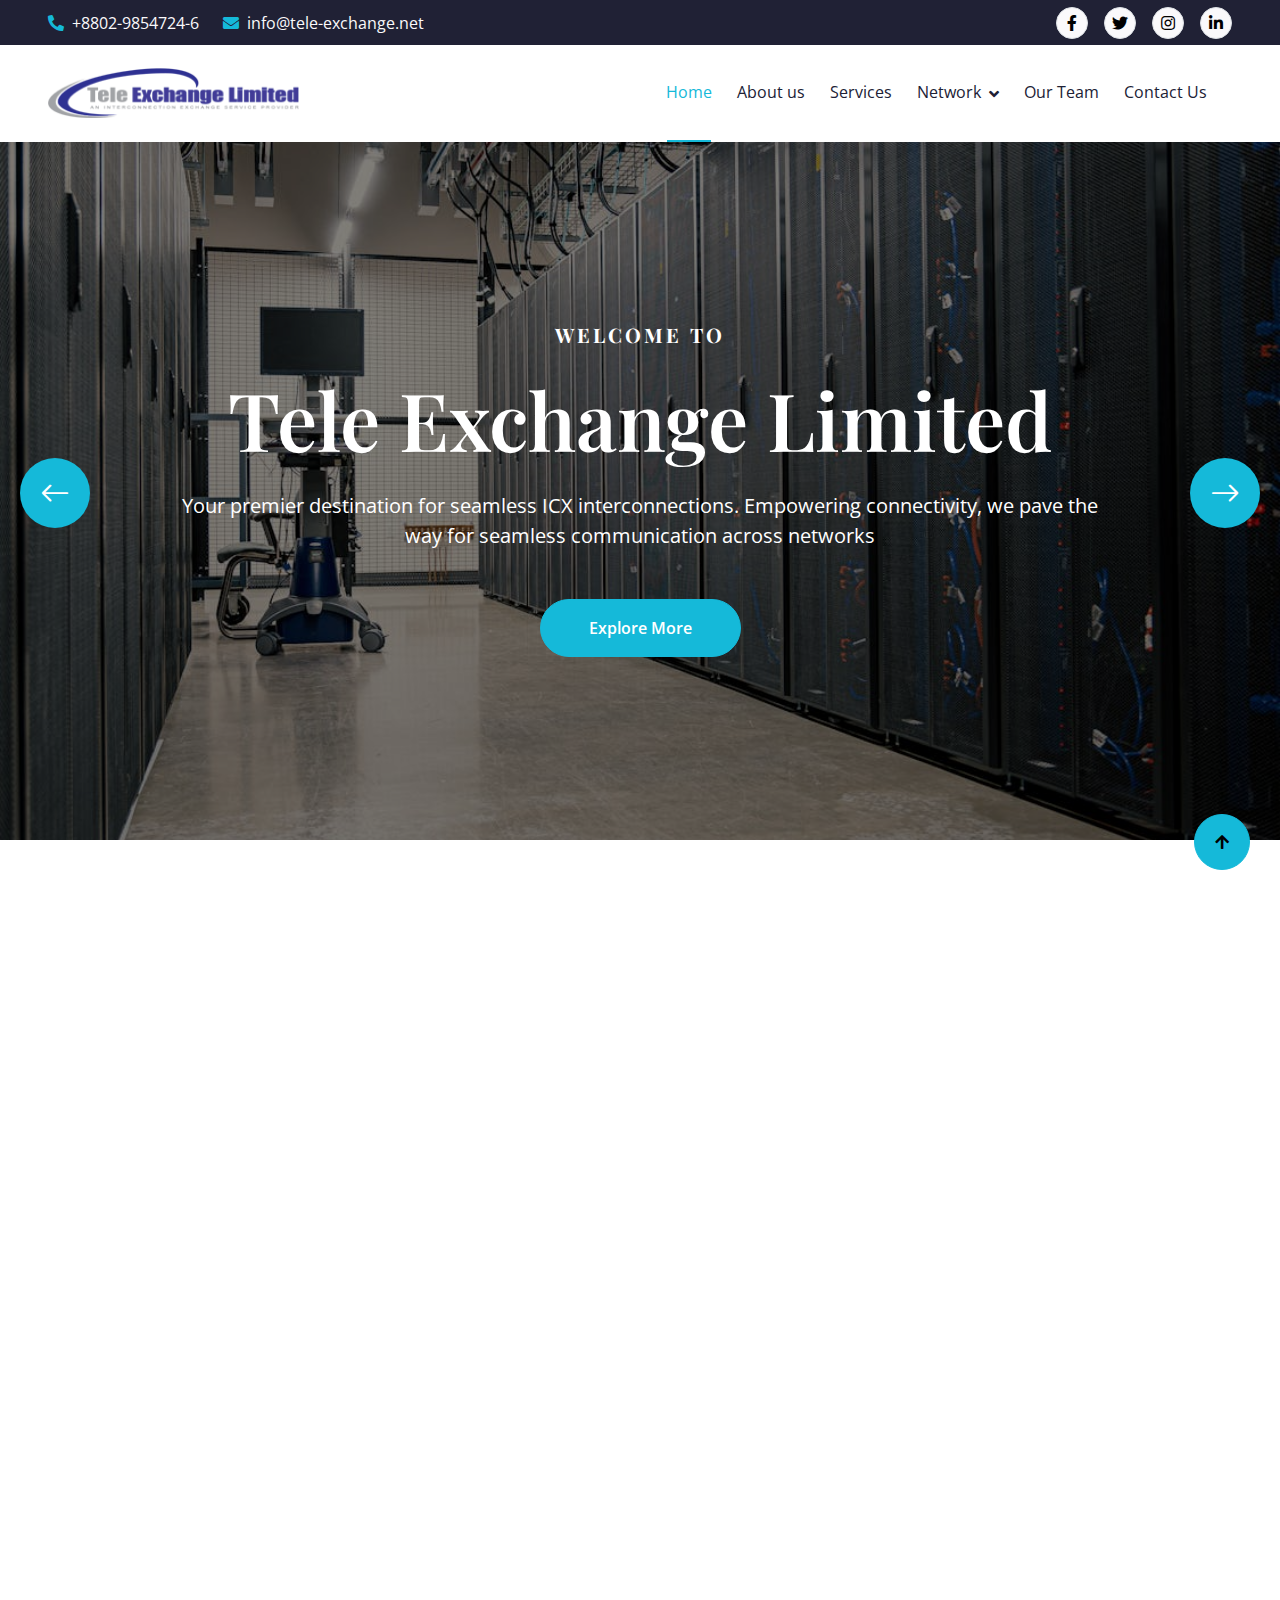
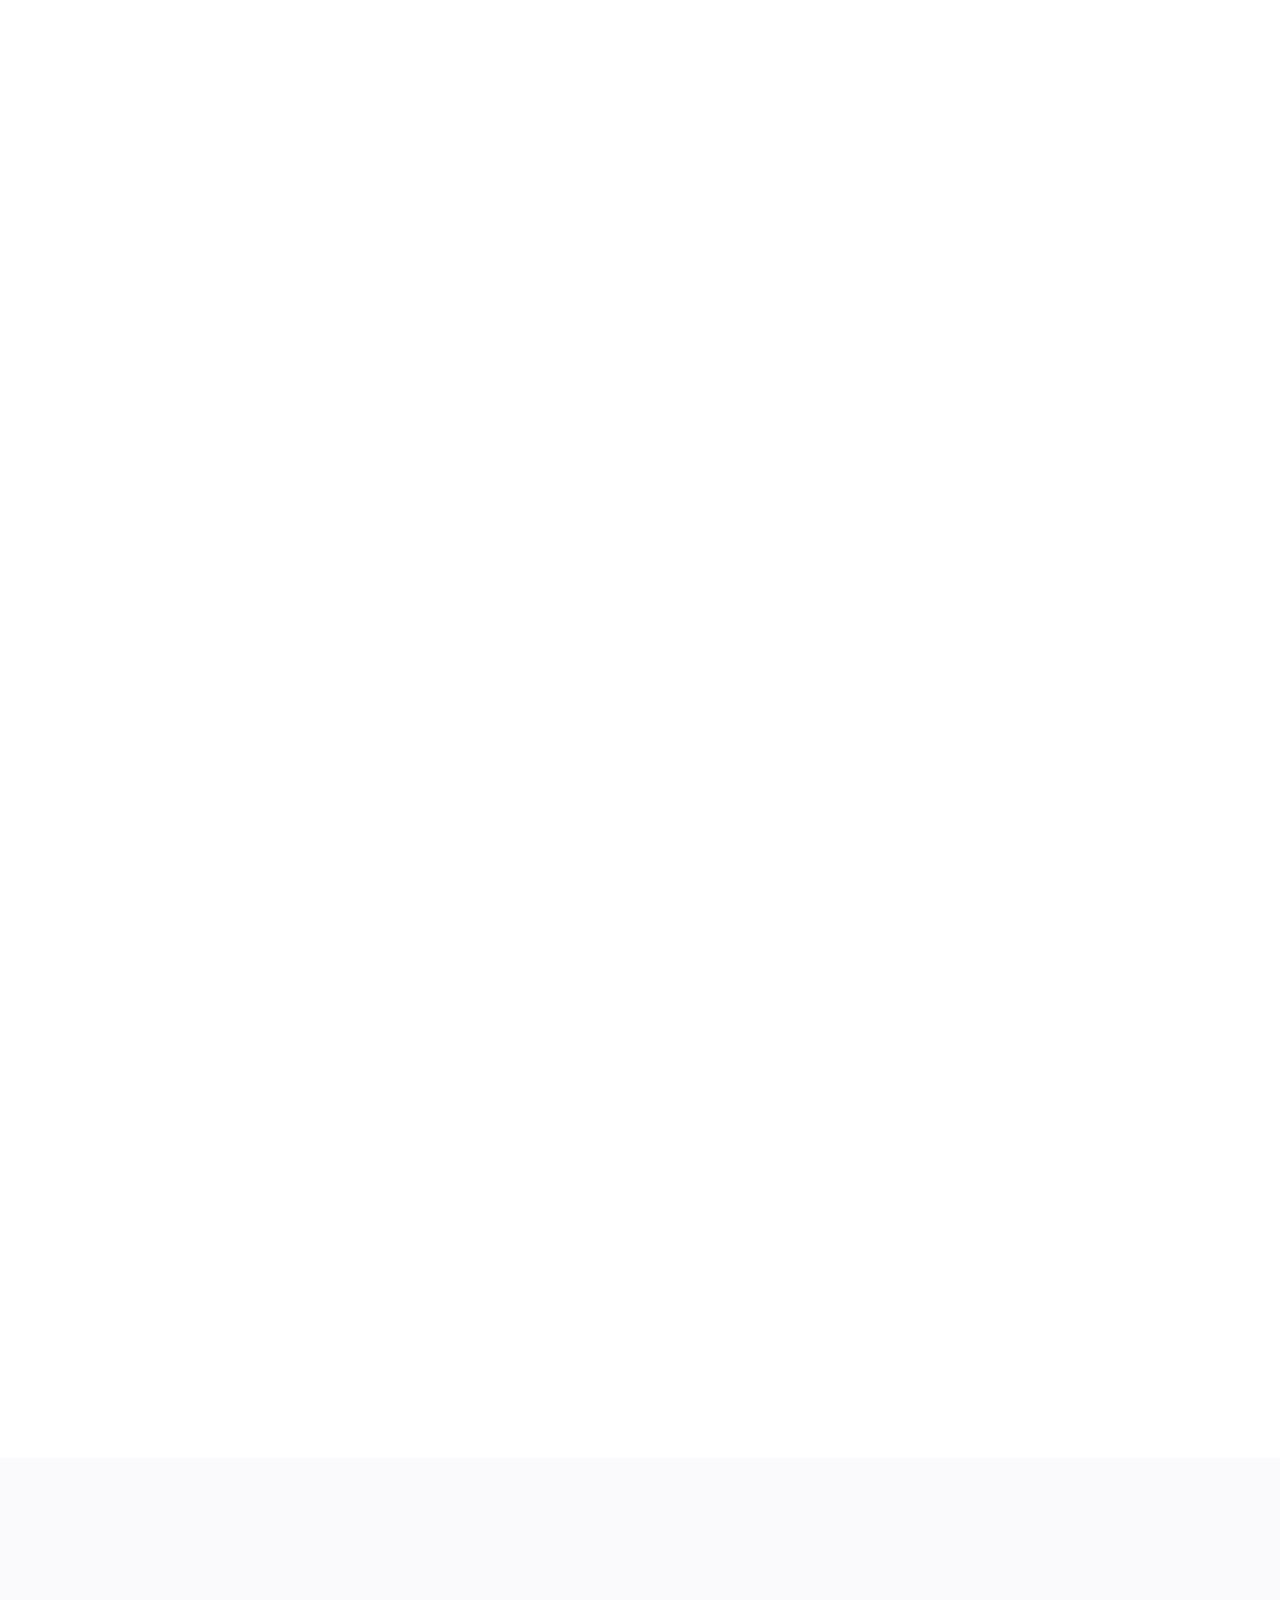
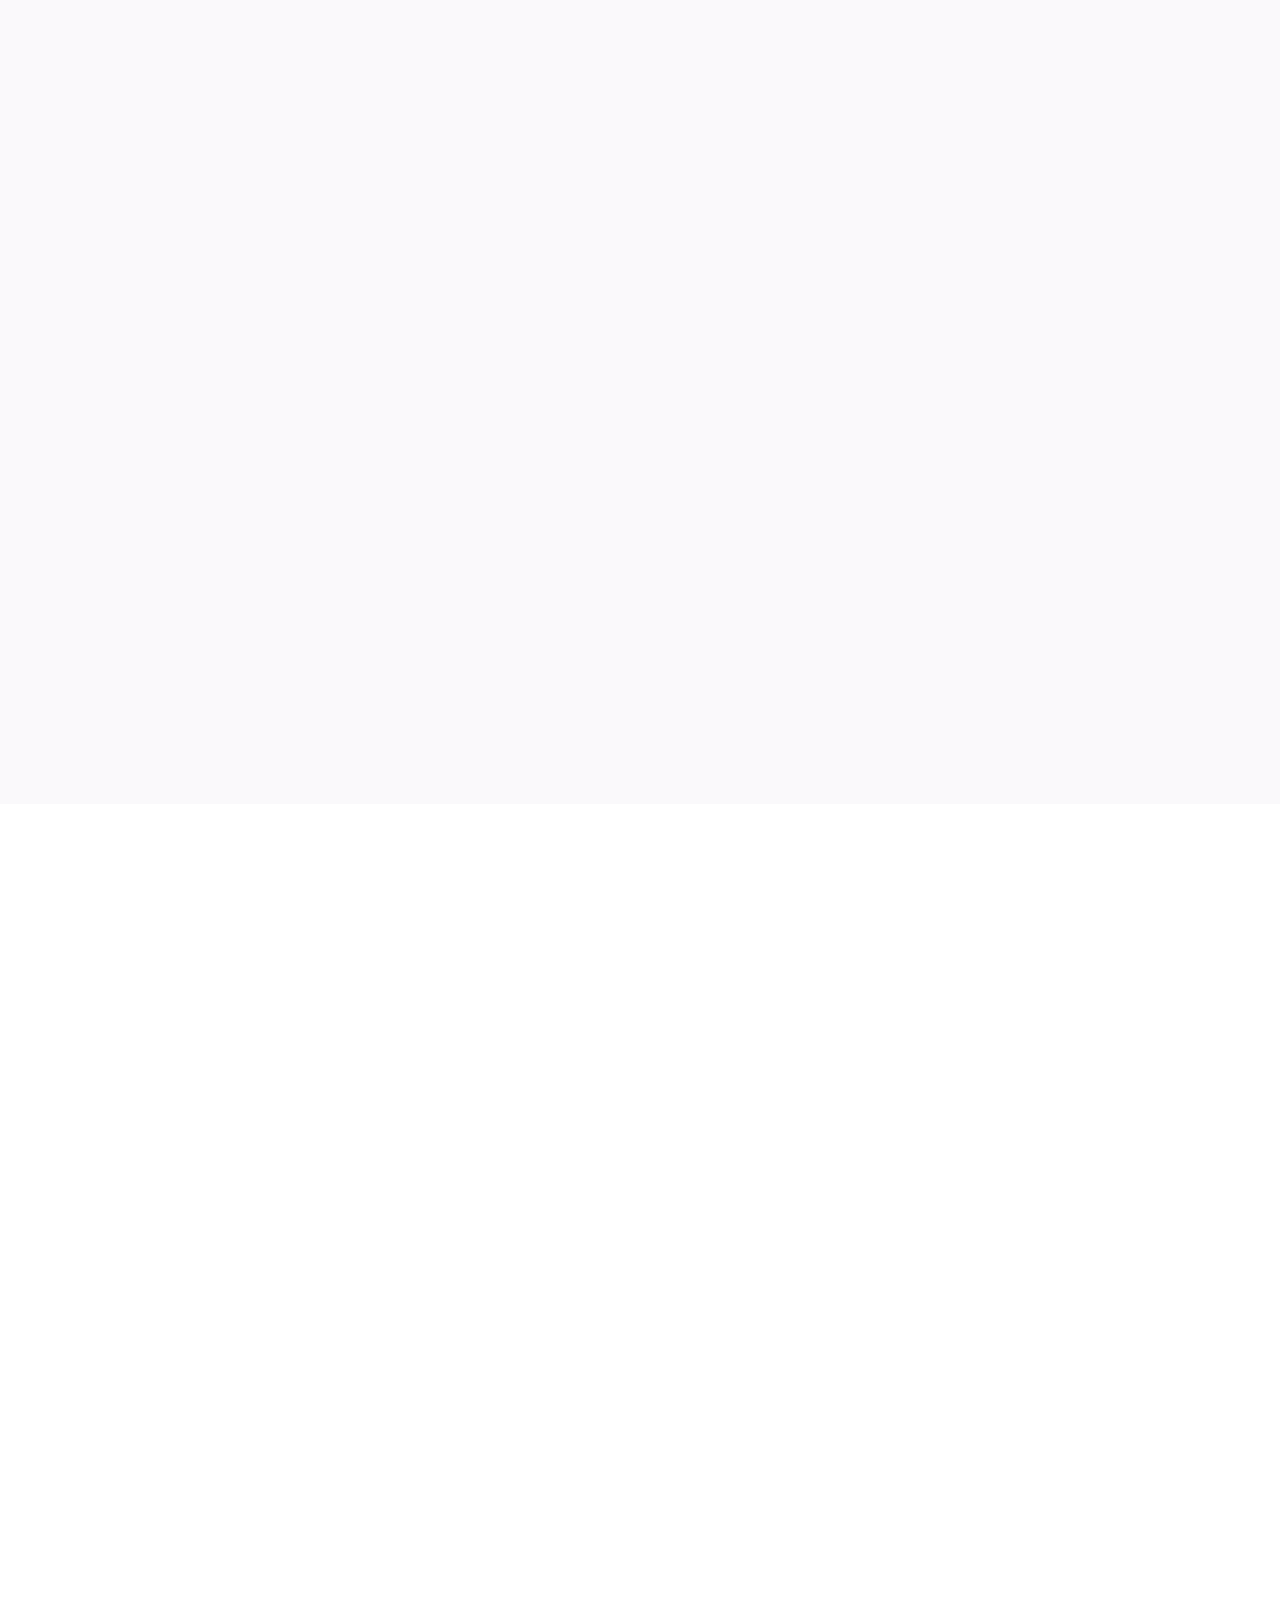
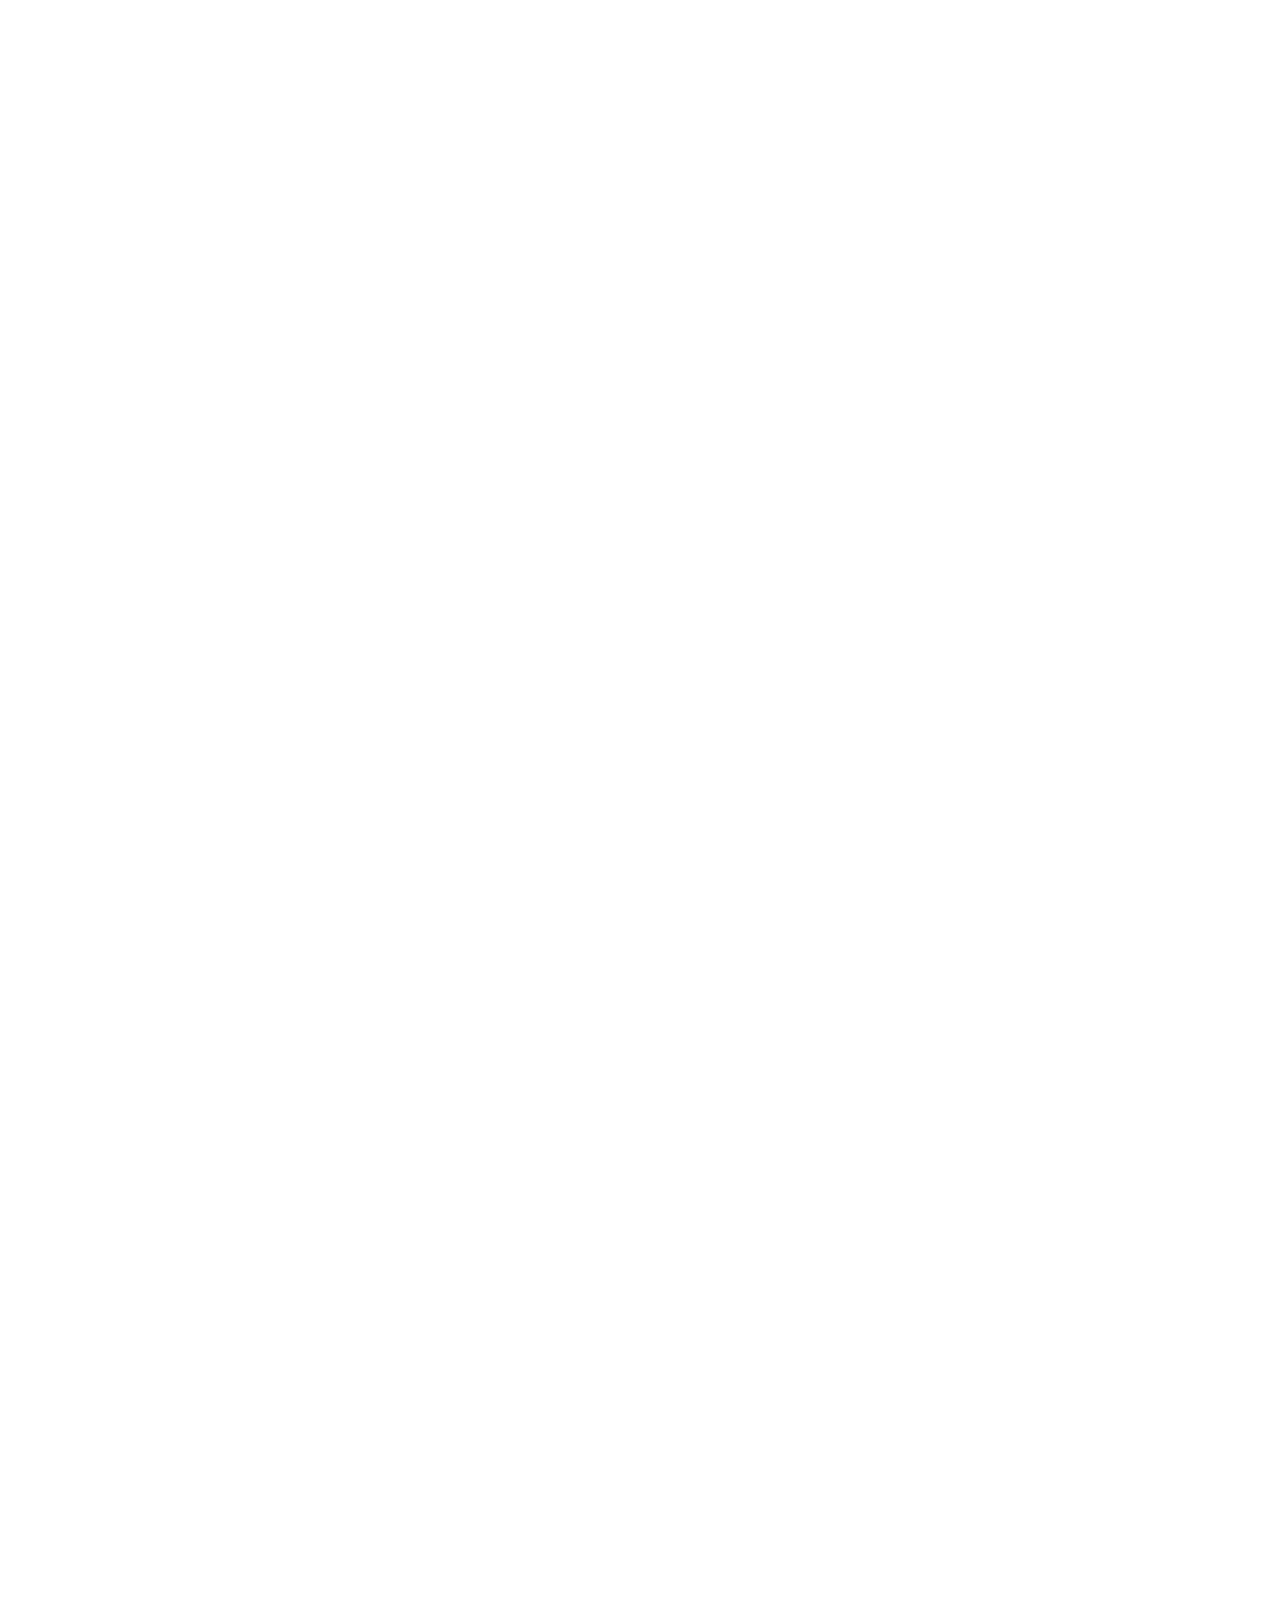
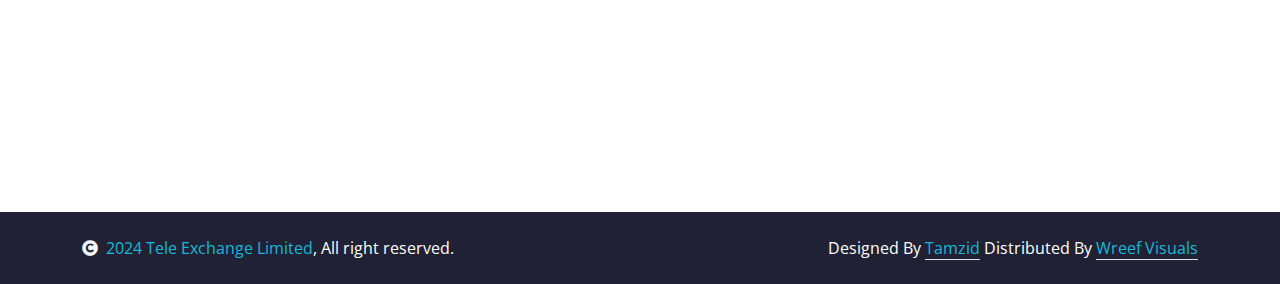
==== index.html @ 2fa0a5af "office 2024-03-22" ====
<!DOCTYPE html>
<html lang="en">

<head>
    <meta charset="utf-8">
    <title>Tele Exchange Limited : Home</title>
    <meta content="width=device-width, initial-scale=1.0" name="viewport">
    <meta content="" name="keywords">
    <meta content="" name="description">

    <!-- Google Web Fonts -->
    <link rel="preconnect" href="https://fonts.googleapis.com">
    <link rel="preconnect" href="https://fonts.gstatic.com" crossorigin>
    <link
        href="https://fonts.googleapis.com/css2?family=Open+Sans:wght@400;500;600&family=Playfair+Display:wght@400;500;600&display=swap"
        rel="stylesheet">

    <!-- Icon Font Stylesheet -->
    <link rel="stylesheet" href="https://use.fontawesome.com/releases/v5.15.4/css/all.css" />
    <link href="https://cdn.jsdelivr.net/npm/bootstrap-icons@1.4.1/font/bootstrap-icons.css" rel="stylesheet">

    <!-- Libraries Stylesheet -->
    <link href="lib/animate/animate.min.css" rel="stylesheet">
    <link href="lib/owlcarousel/assets/owl.carousel.min.css" rel="stylesheet">


    <!-- Favicon -->
    <link href="image/favicon.png" rel="shortcut icon" type="image/png">


    <!-- Customized Bootstrap Stylesheet -->
    <link href="css/bootstrap.min.css" rel="stylesheet">

    <!-- Template Stylesheet -->
    <link href="css/style.css" rel="stylesheet">
</head>

<body>

    <!-- Spinner Start -->
    <div id="spinner"
        class="show bg-white position-fixed translate-middle w-100 vh-100 top-50 start-50 d-flex align-items-center justify-content-center">
        <div class="spinner-border text-primary" style="width: 3rem; height: 3rem;" role="status">
            <span class="sr-only">Loading...</span>
        </div>
    </div>
    <!-- Spinner End -->


    <!-- Topbar Start -->
    <div class="container-fluid bg-dark px-5 d-none d-lg-block">
        <div class="row gx-0 align-items-center" style="height: 45px;">
            <div class="col-lg-8 text-center text-lg-start mb-lg-0">
                <div class="d-flex flex-wrap">
                    <a href="#" class="text-light me-4"><i
                            class="fas fa-phone-alt text-primary me-2"></i>+8802-9854724-6</a>
                    <a href="#" class="text-light me-0"><i
                            class="fas fa-envelope text-primary me-2"></i>info@tele-exchange.net</a>
                </div>
            </div>
            <div class="col-lg-4 text-center text-lg-end">
                <div class="d-flex align-items-center justify-content-end">
                    <a href="#" class="btn btn-light btn-square border rounded-circle nav-fill me-3"><i
                            class="fab fa-facebook-f"></i></a>
                    <a href="#" class="btn btn-light btn-square border rounded-circle nav-fill me-3"><i
                            class="fab fa-twitter"></i></a>
                    <a href="#" class="btn btn-light btn-square border rounded-circle nav-fill me-3"><i
                            class="fab fa-instagram"></i></a>
                    <a href="#" class="btn btn-light btn-square border rounded-circle nav-fill me-0"><i
                            class="fab fa-linkedin-in"></i></a>
                </div>
            </div>
        </div>
    </div>
    <!-- Topbar End -->


    <!-- Navbar & Hero Start -->
    <div class="container-fluid position-relative p-0">
        <nav class="navbar navbar-expand-lg navbar-light bg-white px-4 px-lg-5 py-3 py-lg-0">
            <a href="index.html" class="navbar-brand p-0">
                <!-- <h1 class="text-primary m-0"><i class="fas fa-star-of-life me-3"></i>Terapia</h1> -->
                <img src="image/logo.png" alt="Logo">
            </a>
            <button class="navbar-toggler" type="button" data-bs-toggle="collapse" data-bs-target="#navbarCollapse">
                <span class="fa fa-bars"></span>
            </button>
            <div class="collapse navbar-collapse" id="navbarCollapse">
                <div class="navbar-nav ms-auto py-0">
                    <a href="index.html" class="nav-item nav-link active">Home</a>
                    <a href="about.html" class="nav-item nav-link">About us</a>
                    <a href="service.html" class="nav-item nav-link">Services</a>
                    <div class="nav-item dropdown">
                        <a href="#" class="nav-link dropdown-toggle" data-bs-toggle="dropdown">Network</a>
                        <div class="dropdown-menu m-0">
                            <a href="#" class="dropdown-item">Topology</a>
                            <a href="#" class="dropdown-item">Connectivity</a>
                        </div>
                    </div>
                    <a href="team.html" class="nav-item nav-link">Our Team</a>
                    <a href="contact.html" class="nav-item nav-link">Contact Us</a>
                </div>
            </div>
        </nav>


        <!-- Carousel Start -->
        <div class="header-carousel owl-carousel">
            <div class="header-carousel-item">
                <img src="image/carousel-1.jpeg" class="img-fluid w-100" alt="Image">
                <div class="carousel-caption">
                    <div class="carousel-caption-content p-3">
                        <h5 class="text-white text-uppercase fw-bold mb-4" style="letter-spacing: 3px;">Welcome to </h5>
                        <h1 class="display-1 text-capitalize text-white mb-4">Tele Exchange Limited</h1>
                        <p class="mb-5 fs-5">Your premier destination for seamless ICX interconnections. Empowering
                            connectivity, we pave the way for seamless communication across networks
                        </p>
                        <a class="btn btn-primary rounded-pill text-white py-3 px-5" href="#"> Explore More</a>
                    </div>
                </div>
            </div>
            <div class="header-carousel-item">
                <img src="image/carousel-2.jpeg" class="img-fluid w-100" alt="Image">
                <div class="carousel-caption">
                    <div class="carousel-caption-content p-3">
                        <h5 class="text-white text-uppercase fw-bold mb-4" style="letter-spacing: 3px;">Welcome to</h5>
                        <h1 class="display-1 text-capitalize text-white mb-4">Tele Exchange Limited</h1>
                        <p class="mb-5 fs-5 animated slideInDown">Unlocking the power of interconnected communication,
                            Tele Exchange Limited leads the way in ICX excellence. Connect with confidence, connect with
                            us.
                        </p>
                        <a class="btn btn-primary rounded-pill text-white py-3 px-5" href="#">Explore More</a>
                    </div>
                </div>
            </div>
            <div class="header-carousel-item">
                <img src="image/carousel-3.jpg" class="img-fluid w-100" alt="Image">
                <div class="carousel-caption">
                    <div class="carousel-caption-content p-3">
                        <h5 class="text-white text-uppercase fw-bold mb-4" style="letter-spacing: 3px;">Welcome to</h5>
                        <h1 class="display-1 text-capitalize text-white mb-4">Tele Exchange Limited</h1>
                        <p class="mb-5 fs-5 animated slideInDown">we bridge the gap between networks with unparalleled
                            ICX solutions. Empowering seamless communication for a connected world.
                        </p>
                        <a class="btn btn-primary rounded-pill text-white py-3 px-5" href="#">Explore More</a>
                    </div>
                </div>
            </div>

        </div>
        <!-- Carousel End -->
    </div>
    <!-- Navbar & Hero End -->


    <!-- Services Start -->
    <div class="container-fluid service py-5">
        <div class="container py-5">
            <div class="section-title mb-5 wow fadeInUp" data-wow-delay="0.2s">
                <div class="sub-style">
                    <h4 class="sub-title px-3 mb-0">What We Do</h4>
                </div>
                <h1 class="display-5 mb-4">We, as providers, facilitate seamless communication between telecom networks.
                </h1>
                <p class="mb-0">We offer comprehensive interconnection solutions, enabling seamless communication
                    between
                    diverse telecommunications networks through services such as interconnection, colocation,
                    cross-connect, peering, traffic exchange, and managed services, thereby enhancing overall network
                    connectivity and performance.</p>
            </div>
            <div class="row g-4 justify-content-center">
                <div class="col-md-6 col-lg-4 col-xl-3 wow fadeInUp" data-wow-delay="0.1s">
                    <div class="service-item rounded">
                        <div class="service-img rounded-top">
                            <img src="image/service-1.jpg" class="img-fluid rounded-top w-100" alt="">
                        </div>
                        <div class="service-content rounded-bottom bg-light p-4">
                            <div class="service-content-inner">
                                <h5 class="mb-4">Interconnection Services</h5>
                                <p class="mb-4">Providing single point of connectivity to telecom operators (ANS) and
                                    International Gateway (IGW).</p>
                                <a href="#" class="btn btn-primary rounded-pill text-white py-2 px-4 mb-2">Read More</a>
                            </div>
                        </div>
                    </div>
                </div>
                <div class="col-md-6 col-lg-4 col-xl-3 wow fadeInUp" data-wow-delay="0.3s">
                    <div class="service-item rounded">
                        <div class="service-img rounded-top">
                            <img src="image/service-2.jpg" class="img-fluid rounded-top w-100" alt="">
                        </div>
                        <div class="service-content rounded-bottom bg-light p-4">
                            <div class="service-content-inner">
                                <h5 class="mb-4"> 24/7 Monitoring</h5>
                                <p class="mb-4">Providing 24/7 monitoring support between us and telecom operators (ANS)
                                    and
                                    International Gateway (IGW).</p>
                                <a href="#" class="btn btn-primary rounded-pill text-white py-2 px-4 mb-2">Read More</a>
                            </div>
                        </div>
                    </div>
                </div>
                <div class="col-md-6 col-lg-4 col-xl-3 wow fadeInUp" data-wow-delay="0.5s">
                    <div class="service-item rounded">
                        <div class="service-img rounded-top">
                            <img src="image/service-3.jpg" class="img-fluid rounded-top w-100" alt="">
                        </div>
                        <div class="service-content rounded-bottom bg-light p-4">
                            <div class="service-content-inner">
                                <h5 class="mb-4">LIG connectivity to NMC</h5>
                                <p class="mb-4">Providing LIG connectivity to National Monitoring Cell (NMC) for tracing
                                    out miscreants.</p>
                                <a href="#" class="btn btn-primary rounded-pill text-white py-2 px-4 mb-2">Read More</a>
                            </div>
                        </div>
                    </div>
                </div>
                <div class="col-md-6 col-lg-4 col-xl-3 wow fadeInUp" data-wow-delay="0.7s">
                    <div class="service-item rounded">
                        <div class="service-img rounded-top">
                            <img src="image/service-4.jpg" class="img-fluid rounded-top w-100" alt="">
                        </div>
                        <div class="service-content rounded-bottom bg-light p-4">
                            <div class="service-content-inner">
                                <h5 class="mb-4">Traffic Monitoring support</h5>
                                <p class="mb-4">Providing traffic monitoring support to BTRC.</p>
                                <a href="#" class="btn btn-primary rounded-pill text-white py-2 px-4 mb-2">Read More</a>
                            </div>
                        </div>
                    </div>
                </div>
                <div class="col-12 text-center wow fadeInUp" data-wow-delay="0.2s">
                    <a class="btn btn-primary rounded-pill text-white py-3 px-5" href="./service.html">Explore More</a>
                </div>
            </div>
        </div>
    </div>
    <!-- Services End -->


    <!-- Team Start -->
    <div class="container-fluid team py-5">
        <div class="container py-5">
            <div class="section-title mb-5 wow fadeInUp" data-wow-delay="0.1s">
                <div class="sub-style">
                    <h4 class="sub-title px-3 mb-0">Meet our team</h4>
                </div>
                <h1 class="display-5 mb-4">Meet Our Dedicated Team at <br>Tele Exchange Limited</h1>
                <p class="mb-0">Dynamic and Expert Team Behind Tele Exchange Limited, Committed to Delivering Seamless
                    Connectivity Solutions and Exceptional ICX Services, Guided by Innovation and Excellence.</p>
            </div>
            <div class="row g-4 justify-content-center">
                <div class="sub-style">
                    <h4 class="sub-title px-3 mb-0 wow fadeInUp" data-wow-delay="0.3s">Board of Directors</h4>
                </div>
                <div class="col-md-6 col-lg-6 col-xl-3 wow fadeInUp" data-wow-delay="0.5s">
                    <div class="team-item rounded">
                        <div class="team-img rounded-top h-100">
                            <img src="image/Mohammad S Karim Chairman.jpg" class="img-fluid rounded-top w-100"
                                alt="CHAIRMAN">
                            <div class="team-icon d-flex justify-content-center">
                                <a class="btn btn-square btn-primary text-white rounded-circle mx-1" href=""><i
                                        class="fab fa-facebook-f"></i></a>
                                <a class="btn btn-square btn-primary text-white rounded-circle mx-1" href=""><i
                                        class="fab fa-twitter"></i></a>
                                <a class="btn btn-square btn-primary text-white rounded-circle mx-1" href=""><i
                                        class="fab fa-instagram"></i></a>
                                <a class="btn btn-square btn-primary text-white rounded-circle mx-1" href=""><i
                                        class="fab fa-linkedin-in"></i></a>
                            </div>
                        </div>
                        <div class="team-content text-center border border-primary border-top-0 rounded-bottom p-4">
                            <h5>MOHAMMAD S KARIM</h5>
                            <p class="mb-0">CHAIRMAN</p>
                        </div>
                    </div>
                </div>
                <div class="col-md-6 col-lg-6 col-xl-3 wow fadeInUp" data-wow-delay="0.7s">
                    <div class="team-item rounded">
                        <div class="team-img rounded-top h-100">
                            <img src="image/AR.-TARIQUE-HASAN.png" class="img-fluid rounded-top w-100"
                                alt="MANAGING DIRECTOR">
                            <div class="team-icon d-flex justify-content-center">
                                <a class="btn btn-square btn-primary text-white rounded-circle mx-1" href=""><i
                                        class="fab fa-facebook-f"></i></a>
                                <a class="btn btn-square btn-primary text-white rounded-circle mx-1" href=""><i
                                        class="fab fa-twitter"></i></a>
                                <a class="btn btn-square btn-primary text-white rounded-circle mx-1" href=""><i
                                        class="fab fa-instagram"></i></a>
                                <a class="btn btn-square btn-primary text-white rounded-circle mx-1" href=""><i
                                        class="fab fa-linkedin-in"></i></a>
                            </div>
                        </div>
                        <div class="team-content text-center border border-primary border-top-0 rounded-bottom p-4">
                            <h5>ARCH.TARIQUE HASAN</h5>
                            <p class="mb-0">MANAGING DIRECTOR</p>
                        </div>
                    </div>
                </div>
                <div class="col-md-6 col-lg-6 col-xl-3 wow fadeInUp" data-wow-delay="0.9s">
                    <div class="team-item rounded">
                        <div class="team-img rounded-top h-100">
                            <img src="image/ABDUR RAHMAN.jpg" class="img-fluid rounded-top w-100" alt="">
                            <div class="team-icon d-flex justify-content-center">
                                <a class="btn btn-square btn-primary text-white rounded-circle mx-1" href=""><i
                                        class="fab fa-facebook-f"></i></a>
                                <a class="btn btn-square btn-primary text-white rounded-circle mx-1" href=""><i
                                        class="fab fa-twitter"></i></a>
                                <a class="btn btn-square btn-primary text-white rounded-circle mx-1" href=""><i
                                        class="fab fa-instagram"></i></a>
                                <a class="btn btn-square btn-primary text-white rounded-circle mx-1" href=""><i
                                        class="fab fa-linkedin-in"></i></a>
                            </div>
                        </div>
                        <div class="team-content text-center border border-primary border-top-0 rounded-bottom p-4">
                            <h5>ABDUR RAHMAN</h5>
                            <p class="mb-0">DIRECTOR</p>
                        </div>
                    </div>
                </div>
                <div class="col-md-6 col-lg-6 col-xl-3 wow fadeInUp" data-wow-delay="1.1s">
                    <div class="team-item rounded">
                        <div class="team-img rounded-top h-100">
                            <img src="image/WAHIDUL ALAM.png" class="img-fluid rounded-top w-100" alt="">
                            <div class="team-icon d-flex justify-content-center">
                                <a class="btn btn-square btn-primary text-white rounded-circle mx-1" href=""><i
                                        class="fab fa-facebook-f"></i></a>
                                <a class="btn btn-square btn-primary text-white rounded-circle mx-1" href=""><i
                                        class="fab fa-twitter"></i></a>
                                <a class="btn btn-square btn-primary text-white rounded-circle mx-1" href=""><i
                                        class="fab fa-instagram"></i></a>
                                <a class="btn btn-square btn-primary text-white rounded-circle mx-1" href=""><i
                                        class="fab fa-linkedin-in"></i></a>
                            </div>
                        </div>
                        <div class="team-content text-center border border-primary border-top-0 rounded-bottom p-4">
                            <h5>WAHIDUL ALAM</h5>
                            <p class="mb-0">DIRECTOR</p>
                        </div>
                    </div>
                </div>
            </div>
            <div class="col-12 text-center wow fadeInUp my-5" data-wow-delay="0.1s">
                <a class="btn btn-primary rounded-pill text-white py-3 px-5" href="./team.html">Explore More</a>
            </div>
        </div>
    </div>
    <!-- Team End -->

    <!-- About Start -->
    <div class="container-fluid about bg-light py-5">
        <div class="container py-5">
            <div class="row g-5 align-items-center">
                <div class="col-lg-5 wow fadeInLeft" data-wow-delay="0.2s">
                    <div class="about-img pb-5 ps-5">
                        <img src="image/about-1.jpg" class="img-fluid rounded w-100" style="object-fit: cover;"
                            alt="Image">
                        <div class="about-img-inner">
                            <img src="image/about-2.jpg" class="img-fluid rounded-circle w-100 h-100" alt="Image">
                        </div>
                        <div class="about-experience">12 years experience</div>
                    </div>
                </div>
                <div class="col-lg-7 wow fadeInRight" data-wow-delay="0.4s">
                    <div class="section-title text-start mb-5">
                        <h4 class="sub-title pe-3 mb-0">About Us</h4>
                        <h1 class="display-5 mb-4">Tele Exchange Limited committed to redirecting international traffic
                            legally,
                            boosting telecommunications growth in Bangladesh.</h1>
                        <p class="mb-4">With unwavering commitment, our specialized focus lies in legally redirecting
                            international traffic, thereby nurturing robust telecommunications growth within the dynamic
                            landscape of Bangladesh</p>
                        <div class="mb-4">
                            <p class="text-secondary"><i class="fa fa-check text-primary me-2"></i> Providing 24/7
                                monitoring
                                support to ANSs and IGWs.</p>
                            <p class="text-secondary"><i class="fa fa-check text-primary me-2"></i> Providing LIG
                                connectivity to National Monitoring Cell (NMC) for tracing out miscreants.</p>
                            <p class="text-secondary"><i class="fa fa-check text-primary me-2"></i> Providing traffic
                                monitoring support to BTRC.</p>
                        </div>
                        <a href="./about.html" class="btn btn-primary rounded-pill text-white py-3 px-5">Discover
                            More</a>
                    </div>
                </div>
            </div>
        </div>
    </div>
    <!-- About End -->



    <!-- PARTNERS Start -->
    <div class="container-fluid feature py-5">
        <div class="container py-5">
            <div class="section-title mb-5 wow fadeInUp" data-wow-delay="0.1s">
                <div class="sub-style">
                    <h4 class="sub-title px-3 mb-0">INFRASTRUCTURE PARTNERS</h4>
                </div>
                <h1 class="display-5 mb-4">Our Partners in Development, Technological and Strategic Sectors.</h1>
                <p class="mb-4">Our partners work with us because they believe in the value of our platform and the
                    relentless support, services and satisfaction we deliver to our customers. Our partner list includes
                    development partners, technological partners and strategic partners.</p>
            </div>
            <div class="row g-4 justify-content-center">
                <div class="col-md-6 col-lg-4 col-xl-3 wow fadeInUp" data-wow-delay="0.1s">
                    <div class="row-cols-1 feature-item p-4">
                        <div class="col-12">
                            <div class="feature-icon mb-4">
                                <div class="p-3 d-inline-flex bg-white rounded">
                                    <img src="image/Huawei.png" class="img-fluid rounded w-100"
                                        style="object-fit: cover;" alt="Image">
                                </div>
                            </div>
                            <div class="feature-content d-flex flex-column">
                                <h5 class="mb-4">Huawei</h5>
                                <p class="mb-0">Dolor, sit amet consectetur adipisicing elit. Soluta inventore cum
                                    accusamus,</p>
                            </div>
                        </div>
                    </div>
                </div>
                <div class="col-md-6 col-lg-4 col-xl-3 wow fadeInUp" data-wow-delay="0.3s">
                    <div class="row-cols-1 feature-item p-4">
                        <div class="col-12">
                            <div class="feature-icon mb-4">
                                <div class="p-3 d-inline-flex bg-white rounded">
                                    <img src="image/TelcoBridges.png" class="img-fluid rounded w-100"
                                        style="object-fit: cover;" alt="TelcoBridges">
                                </div>
                            </div>
                            <div class="feature-content d-flex flex-column">
                                <h5 class="mb-4">TelcoBridges</h5>
                                <p class="mb-0">Dolor, sit amet consectetur adipisicing elit. Soluta inventore cum
                                    accusamus,</p>
                            </div>
                        </div>
                    </div>
                </div>
                <div class="col-md-6 col-lg-4 col-xl-3 wow fadeInUp" data-wow-delay="0.5s">
                    <div class="row-cols-1 feature-item p-4">
                        <div class="col-12">
                            <div class="feature-icon mb-4">
                                <div class="p-3 d-inline-flex bg-white rounded">
                                    <img src="image/TejasNetworks.png" class="img-fluid rounded w-100"
                                        style="object-fit: cover;" alt="TejasNetworks">
                                </div>
                            </div>
                            <div class="feature-content d-flex flex-column">
                                <h5 class="mb-4">Tejas Networks</h5>
                                <p class="mb-0">Dolor, sit amet consectetur adipisicing elit. Soluta inventore cum
                                    accusamus,</p>
                            </div>
                        </div>
                    </div>
                </div>
                <div class="col-md-6 col-lg-4 col-xl-3 wow fadeInUp" data-wow-delay="0.7s">
                    <div class="row-cols-1 feature-item p-4">
                        <div class="col-12">
                            <div class="feature-icon mb-4">
                                <div class="p-3 d-inline-flex bg-white rounded">
                                    <img src="image/Spectrum.png" class="img-fluid rounded w-100"
                                        style="object-fit: cover;" alt="Spectrum">
                                </div>
                            </div>
                            <div class="feature-content d-flex flex-column">
                                <h5 class="mb-4">Spectrum</h5>
                                <p class="mb-0">Dolor, sit amet consectetur adipisicing elit. Soluta inventore cum
                                    accusamus,</p>
                            </div>
                        </div>
                    </div>
                </div>
                <div class="col-md-6 col-lg-4 col-xl-3 wow fadeInUp" data-wow-delay="0.1s">
                    <div class="row-cols-1 feature-item p-4">
                        <div class="col-12">
                            <div class="feature-icon mb-4">
                                <div class="px-3 d-inline-flex bg-white rounded">
                                    <img src="image/cataleya.png" class="img-fluid rounded w-100"
                                        style="object-fit: cover;" alt="cataleya">
                                </div>
                            </div>
                            <div class="feature-content d-flex flex-column">
                                <h5 class="mb-4">cataleya</h5>
                                <p class="mb-0">Dolor, sit amet consectetur adipisicing elit. Soluta inventore cum
                                    accusamus,</p>
                            </div>
                        </div>
                    </div>
                </div>
                <div class="col-md-6 col-lg-4 col-xl-3 wow fadeInUp" data-wow-delay="0.3s">
                    <div class="row-cols-1 feature-item p-4">
                        <div class="col-12">
                            <div class="feature-icon mb-4">
                                <div class="px-3 d-inline-flex bg-white rounded">
                                    <img src="image/bdcom_logo.png" class="img-fluid rounded w-100"
                                        style="object-fit: cover;" alt="bdcom_logo">
                                </div>
                            </div>
                            <div class="feature-content d-flex flex-column">
                                <h5 class="mb-4">BDCOM</h5>
                                <p class="mb-0">Dolor, sit amet consectetur adipisicing elit. Soluta inventore cum
                                    accusamus,</p>
                            </div>
                        </div>
                    </div>
                </div>
                <div class="col-md-6 col-lg-4 col-xl-3 wow fadeInUp" data-wow-delay="0.5s">
                    <div class="row-cols-1 feature-item p-4">
                        <div class="col-12">
                            <div class="feature-icon mb-4">
                                <div class="p-3 d-inline-flex bg-white rounded">
                                    <img src="image/IBM.png" class="img-fluid rounded w-100" style="object-fit: cover;"
                                        alt="IBM">
                                </div>
                            </div>
                            <div class="feature-content d-flex flex-column">
                                <h5 class="mb-4">IBM</h5>
                                <p class="mb-0">Dolor, sit amet consectetur adipisicing elit. Soluta inventore cum
                                    accusamus,</p>
                            </div>
                        </div>
                    </div>
                </div>
                <div class="col-md-6 col-lg-4 col-xl-3 wow fadeInUp" data-wow-delay="0.7s">
                    <div class="row-cols-1 feature-item p-4">
                        <div class="col-12">
                            <div class="feature-icon mb-4">
                                <div class="p-3 d-inline-flex bg-white rounded">
                                    <img src="image/DELL.png" class="img-fluid rounded w-100" style="object-fit: cover;"
                                        alt="DELL">
                                </div>
                            </div>
                            <div class="feature-content d-flex flex-column">
                                <h5 class="mb-4">DELL</h5>
                                <p class="mb-0">Dolor, sit amet consectetur adipisicing elit. Soluta inventore cum
                                    accusamus,</p>
                            </div>
                        </div>
                    </div>
                </div>
                <div class="col-12 text-center wow fadeInUp" data-wow-delay="0.2s">
                    <a href="#" class="btn btn-primary rounded-pill text-white py-3 px-5">More Details</a>
                </div>
            </div>
        </div>
    </div>
    <!-- PARTNERS End -->


    <!-- Contact Start -->
    <div class="container-fluid contact py-5">
        <div class="container py-5">
            <div class="section-title mb-5 wow fadeInUp" data-wow-delay="0.1s">
                <div class="sub-style mb-4">
                    <h4 class="sub-title text-white px-3 mb-0">Contact Us</h4>
                </div>
            </div>
            <div class="row g-4 align-items-center">
                <div class="col-lg-5 col-xl-5 contact-form wow fadeInLeft" data-wow-delay="0.1s">
                    <h2 class="display-5 text-white mb-2">Get in Touch</h2>
                    <p class="mb-4 text-white">The contact form is currently inactive. Get a functional and working
                        contact form with Ajax & PHP in a few minutes. Just copy and paste the files, add a little code
                        and you're done.</p>
                    <form>
                        <div class="row g-3">
                            <div class="col-lg-12 col-xl-6">
                                <div class="form-floating">
                                    <input type="text" class="form-control bg-transparent border border-white" id="name"
                                        placeholder="Your Name">
                                    <label for="name">Your Name</label>
                                </div>
                            </div>
                            <div class="col-lg-12 col-xl-6">
                                <div class="form-floating">
                                    <input type="email" class="form-control bg-transparent border border-white"
                                        id="email" placeholder="Your Email">
                                    <label for="email">Your Email</label>
                                </div>
                            </div>
                            <div class="col-lg-12 col-xl-6">
                                <div class="form-floating">
                                    <input type="phone" class="form-control bg-transparent border border-white"
                                        id="phone" placeholder="Phone">
                                    <label for="phone">Your Phone</label>
                                </div>
                            </div>
                            <div class="col-12">
                                <div class="form-floating">
                                    <input type="text" class="form-control bg-transparent border border-white"
                                        id="subject" placeholder="Subject">
                                    <label for="subject">Subject</label>
                                </div>
                            </div>
                            <div class="col-12">
                                <div class="form-floating">
                                    <textarea class="form-control bg-transparent border border-white"
                                        placeholder="Leave a message here" id="message"
                                        style="height: 160px"></textarea>
                                    <label for="message">Message</label>
                                </div>
                            </div>
                            <div class="col-12">
                                <button class="btn btn-light text-primary w-100 py-3">Send Message</button>
                            </div>
                        </div>
                    </form>
                </div>
                <div class="col-lg-2 col-xl-2 wow fadeInUp" data-wow-delay="0.5s">
                    <div class="bg-transparent rounded">
                        <div class="d-flex flex-column align-items-center text-center mb-4">
                            <div class="bg-white d-flex align-items-center justify-content-center mb-3"
                                style="width: 90px; height: 90px; border-radius: 50px;"><i
                                    class="fa fa-map-marker-alt fa-2x text-primary"></i></div>
                            <h4 class="text-dark">Addresses</h4>
                            <p class="mb-0 text-white">Del Janoni (1st Floor), House#31, Road#6,
                                Block#C,Banani,Dhaka-1213.</p>
                        </div>
                        <div class="d-flex flex-column align-items-center text-center mb-4">
                            <div class="bg-white d-flex align-items-center justify-content-center mb-3"
                                style="width: 90px; height: 90px; border-radius: 50px;"><i
                                    class="fa fa-phone-alt fa-2x text-primary"></i></div>
                            <h4 class="text-dark">Mobile</h4>
                            <p class="mb-0 text-white">+8801755618805</p>
                            <p class="mb-0 text-white">+8801842618805</p>
                        </div>

                        <div class="d-flex flex-column align-items-center text-center">
                            <div class="bg-white d-flex align-items-center justify-content-center mb-3"
                                style="width: 90px; height: 90px; border-radius: 50px;"><i
                                    class="fa fa-envelope-open fa-2x text-primary"></i></div>
                            <h4 class="text-dark">Email</h4>
                            <p class="mb-0 text-white">info@tele-exchange.net</p>
                            <p class="mb-0 text-white">noc@tele-exchange.net</p>
                        </div>
                    </div>
                </div>
                <div class="col-lg-5 col-xl-5 wow fadeInRight" data-wow-delay="0.3s">
                    <div class="d-flex justify-content-center mb-4">
                        <a class="btn btn-lg-square btn-light rounded-circle mx-2" href=""><i
                                class="fab fa-facebook-f"></i></a>
                        <a class="btn btn-lg-square btn-light rounded-circle mx-2" href=""><i
                                class="fab fa-twitter"></i></a>
                        <a class="btn btn-lg-square btn-light rounded-circle mx-2" href=""><i
                                class="fab fa-instagram"></i></a>
                        <a class="btn btn-lg-square btn-light rounded-circle mx-2" href=""><i
                                class="fab fa-linkedin-in"></i></a>
                    </div>
                    <div class="rounded h-100">
                        <iframe class="rounded w-100" style="height: 500px;"
                            src="https://www.google.com/maps/embed?pb=!1m18!1m12!1m3!1d387191.33750346623!2d-73.97968099999999!3d40.6974881!2m3!1f0!2f0!3f0!3m2!1i1024!2i768!4f13.1!3m3!1m2!1s0x89c24fa5d33f083b%3A0xc80b8f06e177fe62!2sNew%20York%2C%20NY%2C%20USA!5e0!3m2!1sen!2sbd!4v1694259649153!5m2!1sen!2sbd"
                            loading="lazy" referrerpolicy="no-referrer-when-downgrade"></iframe>
                    </div>
                </div>
            </div>
        </div>
    </div>
    <!-- Contact End -->


    <!-- Footer Start -->
    <div class="container-fluid footer py-5 wow fadeIn" data-wow-delay="0.2s">
        <div class="container py-5">
            <div class="row g-5">
                <div class="col-md-6 col-lg-6 col-xl-3">
                    <div class="footer-item d-flex flex-column">
                        <h4 class="text-white mb-4"> <img src="image/logo.png" alt="Logo"></h4>
                        <p>Tele Exchange Limited, regulated by BTRC, manages international traffic, anticipates
                            increased calls to boost tele-density and business.
                        </p>
                        <div class="d-flex align-items-center">
                            <i class="fas fa-share fa-2x text-white me-2"></i>
                            <a class="btn-square btn btn-primary text-white rounded-circle mx-1" href=""><i
                                    class="fab fa-facebook-f"></i></a>
                            <a class="btn-square btn btn-primary text-white rounded-circle mx-1" href=""><i
                                    class="fab fa-twitter"></i></a>
                            <a class="btn-square btn btn-primary text-white rounded-circle mx-1" href=""><i
                                    class="fab fa-instagram"></i></a>
                            <a class="btn-square btn btn-primary text-white rounded-circle mx-1" href=""><i
                                    class="fab fa-linkedin-in"></i></a>
                        </div>
                    </div>
                </div>
                <div class="col-md-6 col-lg-6 col-xl-3">
                    <div class="footer-item d-flex flex-column">
                        <h4 class="mb-4 text-white">Quick Links</h4>
                        <a href="./about.html"><i class="fas fa-angle-right me-2"></i> About Us</a>
                        <a href="./contact.html"><i class="fas fa-angle-right me-2"></i> Contact Us</a>
                        <a href="./team.html"><i class="fas fa-angle-right me-2"></i> Our Team</a>
                        <a href=""><i class="fas fa-angle-right me-2"></i> Privacy Policy</a>
                        <a href=""><i class="fas fa-angle-right me-2"></i> Terms & Conditions</a>
                    </div>
                </div>
                <div class="col-md-6 col-lg-6 col-xl-3">
                    <div class="footer-item d-flex flex-column">
                        <h4 class="mb-4 text-white">Tele-Exchange Limited Services</h4>
                        <a href=""><i class="fas fa-angle-right me-2"></i> All Services</a>
                        <a href=""><i class="fas fa-angle-right me-2"></i> Physiotherapy</a>
                        <a href=""><i class="fas fa-angle-right me-2"></i> Diagnostics</a>
                        <a href=""><i class="fas fa-angle-right me-2"></i> Manual Therapy</a>
                        <a href=""><i class="fas fa-angle-right me-2"></i> Massage Therapy</a>
                        <a href=""><i class="fas fa-angle-right me-2"></i> Rehabilitation</a>
                    </div>
                </div>
                <div class="col-md-6 col-lg-6 col-xl-3">
                    <div class="footer-item d-flex flex-column">
                        <h4 class="mb-4 text-white">Contact Info</h4>
                        <a href=""><i class="fa fa-map-marker-alt me-2"></i> Del Janoni(1st
                            Floor),Banani,Dhaka-1213.</a>
                        <a href=""><i class="fas fa-envelope me-2"></i> info@tele-exchange.net</a>
                        <a href=""><i class="fas fa-envelope me-2"></i> noc@tele-exchange.net</a>
                        <a href=""><i class="fas fa-phone me-2"></i>+8802-9854724-6</a>

                    </div>
                </div>
            </div>
        </div>
    </div>
    <!-- Footer End -->

    <!-- Copyright Start -->
    <div class="container-fluid copyright py-4">
        <div class="container">
            <div class="row g-4 align-items-center">
                <div class="col-md-6 text-center text-md-start mb-md-0">
                    <span class="text-white"><a href="#"><i class="fas fa-copyright text-light me-2"></i>2024 Tele
                            Exchange
                            Limited</a>, All right reserved.</span>
                </div>
                <div class="col-md-6 text-center text-md-end text-white">
                    Designed By <a class="border-bottom" href="https://www.wreefvisuals.com/">Tamzid</a>
                    Distributed
                    By <a class="border-bottom" href="https://www.wreefvisuals.com/">Wreef Visuals</a>
                </div>
            </div>
        </div>
    </div>
    <!-- Copyright End -->

    <!-- Back to Top -->
    <a href="#" class="btn btn-primary btn-lg-square back-to-top"><i class="fa fa-arrow-up"></i></a>


    <!-- JavaScript Libraries -->
    <script src="https://ajax.googleapis.com/ajax/libs/jquery/3.6.4/jquery.min.js"></script>
    <script src="https://cdn.jsdelivr.net/npm/bootstrap@5.0.0/dist/js/bootstrap.bundle.min.js"></script>
    <script src="lib/wow/wow.min.js"></script>
    <script src="lib/easing/easing.min.js"></script>
    <script src="lib/waypoints/waypoints.min.js"></script>
    <script src="lib/owlcarousel/owl.carousel.min.js"></script>


    <!-- Template Javascript -->
    <script src="js/main.js"></script>

</body>

</html>
---- css/style.css ----
/*** Spinner Start ***/
/*** Spinner ***/
#spinner {
    opacity: 0;
    visibility: hidden;
    transition: opacity .5s ease-out, visibility 0s linear .5s;
    z-index: 99999;
}

#spinner.show {
    transition: opacity .5s ease-out, visibility 0s linear 0s;
    visibility: visible;
    opacity: 1;
}
/*** Spinner End ***/

.back-to-top {
    position: fixed;
    right: 30px;
    bottom: 30px;
    display: flex;
    width: 45px;
    height: 45px;
    align-items: center;
    justify-content: center;
    transition: 0.5s;
    z-index: 99;
}

/*** Button Start ***/
.btn {
    font-weight: 600;
    transition: .5s;
}

.btn-square {
    width: 32px;
    height: 32px;
}

.btn-sm-square {
    width: 34px;
    height: 34px;
}

.btn-md-square {
    width: 44px;
    height: 44px;
}

.btn-lg-square {
    width: 56px;
    height: 56px;
}

.btn-square,
.btn-sm-square,
.btn-md-square,
.btn-lg-square {
    padding: 0;
    display: flex;
    align-items: center;
    justify-content: center;
    font-weight: normal;
    border-radius: 50%;
}

.btn.btn-primary {
    box-shadow: inset 0 0 0 0 var(--bs-primary);
}

.btn.btn-primary:hover {
    box-shadow: inset 300px 0 0 0 var(--bs-light) !important;
    color: var(--bs-primary) !important;
}

.btn.btn-light {
    box-shadow: inset 0 0 0 0 var(--bs-primary);
}

.btn.btn-light:hover {
    box-shadow: inset 300px 0 0 0 var(--bs-primary);
    color: var(--bs-light) !important;
}

.btn-hover {
    transition: 0.5s;
}

.btn-hover:hover {
    color: var(--bs-secondary) !important;
}

/*** Section Title Start ***/
.section-title {
    max-width: 900px;
    text-align: center;
    margin: 0 auto;
}

.section-title .sub-style {
    position: relative;
    display: inline-block;
    text-transform: uppercase;
    color: var(--bs-primary);
}

.section-title .sub-style::before {
    content: "";
    width: 100px;
    position: absolute;
    top: 50%;
    left: 0;
    transform: translateY(-50%);
    margin-top: 8px;
    margin-left: -100px;
    border: 1px solid var(--bs-primary) !important;
}

.section-title .sub-style::after {
    content: "";
    width: 50px;
    position: absolute;
    top: 50%;
    left: 0;
    transform: translateY(-50%);
    margin-bottom: 5px;
    margin-left: -50px;
    border: 1px solid var(--bs-primary) !important;
}

.sub-title {
    position: relative;
    display: inline-block;
    text-transform: uppercase;
    color: var(--bs-primary);
}

.sub-title::before {
    content: "";
    width: 100px;
    position: absolute;
    top: 50%;
    right: 0;
    transform: translateY(-50%);
    margin-top: 8px;
    margin-right: -100px;
    border: 1px solid var(--bs-primary) !important;
}

.sub-title::after {
    content: "";
    width: 50px;
    position: absolute;
    top: 50%;
    right: 0;
    transform: translateY(-50%);
    margin-bottom: 8px;
    margin-right: -50px;
    border: 1px solid var(--bs-primary) !important;
}


/*** Topbar Start ***/
.fixed-top .container {
    transition: 0.5s;
}

.topbar {
    padding: 2px 10px 2px 20px;
    background: var(--bs-primary) !important;
}

.topbar a,
.topbar a i {
    transition: 0.5s;
}

.topbar a:hover,
.topbar a i:hover {
    color: var(--bs-secondary) !important;
}


@media (max-width: 576px) {
    .topbar {
        display: none;    
    }
}
/*** Topbar End ***/


/*** Navbar ***/
.navbar-light .navbar-nav .nav-link {
    font-family: 'Open Sans', sans-serif;
    position: relative;
    margin-right: 25px;
    padding: 35px 0;
    color: var(--bs-dark) !important;
    font-size: 16px;
    font-weight: 400;
    outline: none;
    transition: .5s;
}

.sticky-top.navbar-light .navbar-nav .nav-link {
    padding: 20px 0;
    color: var(--dark) !important;
}

.navbar-light .navbar-nav .nav-link:hover,
.navbar-light .navbar-nav .nav-link.active {
    color: var(--bs-primary) !important;
}

.navbar-light .navbar-brand img {
    max-height: 50px;
    transition: .5s;
}

.sticky-top.navbar-light .navbar-brand img {
    max-height: 45px;
}

.navbar .dropdown-toggle::after {
    border: none;
    content: "\f107";
    font-family: "Font Awesome 5 Free";
    font-weight: 600;
    vertical-align: middle;
    margin-left: 8px;
}

@media (min-width: 1200px) {
    .navbar .nav-item .dropdown-menu {
        display: block;
        visibility: hidden;
        top: 100%;
        transform: rotateX(-75deg);
        transform-origin: 0% 0%;
        border: 0;
        border-radius: 10px;
        transition: .5s;
        opacity: 0;
    }
}

.dropdown .dropdown-menu a:hover {
    background: var(--bs-primary);
    color: var(--bs-white);
}

.navbar .nav-item:hover .dropdown-menu {
    transform: rotateX(0deg);
    visibility: visible;
    background: var(--bs-light) !important;
    transition: .5s;
    opacity: 1;
}

@media (max-width: 991.98px) {
    .sticky-top.navbar-light {
        position: relative;
        background: var(--bs-white);
    }

    .navbar.navbar-expand-lg .navbar-toggler {
        padding: 10px 20px;
        border: 1px solid var(--bs-primary);
        color: var(--bs-primary);
    }

    .navbar-light .navbar-collapse {
        margin-top: 15px;
        border-top: 1px solid #DDDDDD;
    }

    .navbar-light .navbar-nav .nav-link,
    .sticky-top.navbar-light .navbar-nav .nav-link {
        padding: 10px 0;
        margin-left: 0;
        color: var(--bs-dark) !important;
    }

    .navbar-light .navbar-brand img {
        max-height: 45px;
    }
}

@media (min-width: 992px) {
    .navbar-light {
        position: absolute;
        width: 100%;
        top: 0;
        left: 0;
        border-bottom: 1px solid rgba(255, 255, 255, .1);
        z-index: 999;
    }
    
    .sticky-top.navbar-light {
        position: fixed;
        background: var(--bs-light) !important;
    }

    .navbar-light .navbar-nav .nav-link::before {
        position: absolute;
        content: "";
        width: 0;
        height: 2px;
        bottom: -1px;
        left: 50%;
        background: var(--bs-primary);
        transition: .5s;
    }

    .navbar-light .navbar-nav .nav-link:hover::before,
    .navbar-light .navbar-nav .nav-link.active::before {
        width: calc(100% - 2px);
        left: 1px;
    }

    .navbar-light .navbar-nav .nav-link.nav-contact::before {
        display: none;
    }
}
/*** Carousel Hero Header Start ***/
.header-carousel {
    position: relative; 
}

.header-carousel .owl-nav .owl-prev {
    position: absolute;
    width: 70px;
    height: 70px;
    top: 50%;
    left: 20px;
    transform: translateY(-50%);
    border-radius: 50%;
    background: var(--bs-primary);
    color: var(--bs-white);
    font-size: 30px;
    display: flex;
    align-items: center;
    justify-content: center;
    transition: 0.5s;
}

.header-carousel .owl-nav .owl-next {
    position: absolute;
    width: 70px;
    height: 70px;
    top: 50%;
    right: 20px;
    transform: translateY(-50%);
    border-radius: 50%;
    background: var(--bs-primary);
    color: var(--bs-white);
    font-size: 30px;
    display: flex;
    align-items: center;
    justify-content: center;
    transition: 0.5s;
}

.header-carousel .owl-nav .owl-prev,
.header-carousel .owl-nav .owl-next {
    transition: 0.5s;
}

.header-carousel .owl-nav .owl-prev:hover,
.header-carousel .owl-nav .owl-next:hover {
    box-shadow: inset 150px 0 0 0 var(--bs-light) !important;
    color: var(--bs-primary) !important;
}

@media (max-width: 576px) {
    .header-carousel .owl-nav .owl-prev,
    .header-carousel .owl-nav .owl-next {
        top: 630px;
        transition: 0.5s;
    }

    .header-carousel .header-carousel-item .carousel-caption .carousel-caption-content {
        width: 95% !important;
    }
 
}

.header-carousel .header-carousel-item,
.header-carousel .header-carousel-item img {
    position: relative;
    width: 100%;
    height: 700px;
    margin-top: 95px;
    display: block;
    object-fit: cover;
    transition: 0.5s;

}

@media (max-width: 992px) {
    .header-carousel .header-carousel-item,
    .header-carousel .header-carousel-item img {
        margin-top: 0;
        transition: 0.5s;
    }

}

@media (min-width: 992px) {
    .header-carousel .owl-nav .owl-prev,
    .header-carousel .owl-nav .owl-next {
        margin-top: 50px;
    }
}

.header-carousel .header-carousel-item .carousel-caption {
    width: 100%;
    height: 100%;
    position: absolute;
    top: 0;
    left: 0;
    padding: 100px 0;
    display: flex;
    align-items: center;
    justify-content: center;
    background: rgba(0, 0, 0, .5);
}

.header-carousel .header-carousel-item .carousel-caption .carousel-caption-content {
    position: relative;
    width: 75%;
    
}
/*** Carousel Hero Header End ***/


/*** Single Page Hero Header Start ***/
.bg-breadcrumb {
    background: linear-gradient(rgba(0, 0, 0, 0.5), rgba(0, 0, 0, 0.5)), url(../image/carousel-1.jpeg);
    background-position: center center;
    background-repeat: no-repeat;
    background-size: cover;
    padding: 160px 0 60px 0;
}

.bg-breadcrumb .breadcrumb-item a {
    color: var(--bs-white) !important;
}
/*** Single Page Hero Header End ***/


/*** Service Start ***/
.service .service-item {
    box-shadow: 0 0 45px rgba(0, 0, 0, .2) ;
}

.service .service-item .service-img {
    position: relative;
    overflow: hidden;
    z-index: 1;
}

.service .service-item .service-img img {
    transition: 0.5s;
}

.service .service-item .service-img::before {
    width: 100%;
    height: 0;
    position: absolute;
    content: "";
    top: 0;
    left: 0;
    border-top-right-radius: 10px;
    border-top-left-radius: 10px;
    transition: 0.5s;
    z-index: 5;
    
}

.service .service-item:hover .service-img::before {
    height: 100%;
    background: rgba(21, 185, 217, .3);
}

.service .service-item .service-img:hover img {
    transform: scale(1.3);
}

.service .service-item .service-content {
    position: relative;
    z-index: 2;

}

.service .service-item .service-content::before {
    width: 100%;
    height: 8px;
    position: absolute;
    content: "";
    bottom: 0;
    left: 0;
    border-bottom-left-radius: 10px;
    border-bottom-right-radius: 10px;
    background: rgba(21, 185, 217, .5);
    transition: 0.5s;
    z-index: 3;
}

.service .service-item:hover .service-content::before {
    background: rgba(21, 185, 217, .5);
    height: 100%;
}

.service .service-item .service-content .service-content-inner {
    transition: 0.5s;
}


.service .service-item:hover .service-content .service-content-inner {
    position: relative;
    color: var(--bs-white) !important;
    z-index: 9;
}
.service .service-item:hover .service-content .service-content-inner h5 {
    color: var(--bs-secondary);
}

/*** Service End ***/

/*** About Start ***/
.about .about-img {
    position: relative;
    overflow: hidden;
    height: 100%;
    border-radius: 10px;
}

.about .about-img .about-img-inner {
    position: absolute;
    left: 0; 
    bottom: 0; 
    border: 10px solid; 
    border-color: var(--bs-white) var(--bs-white) var(--bs-white) var(--bs-white);
    border-radius: 50%;

}

.about .about-img .about-experience {
    position: absolute;
    top: 125px; 
    left: -125px; 
    transform: rotate(-90deg);
    background: transparent;
    color: var(--bs-primary);
    font-size: 20px;
    font-weight: 600;
    letter-spacing: 4px;
}

/*** About End ***/

/*** Feature Start ***/
.feature .feature-item {
    position: relative;
    display: flex;
    border: 1px solid var(--bs-primary);
    border-radius: 10px;
    background: var(--bs-light);
    transition: 0.5s;

}

.feature .feature-item::before {
    width: 0;
    height: 100%;
    content: "";
    position: absolute;
    top: 0;
    left: 0;
    border-radius: 10px;
    transition: 0.5s;
}

.feature .feature-item:hover::before {
    width: 100%;
    background: var(--bs-primary);
}

.feature .feature-item .feature-icon {
    display: inline-flex;
    border-radius: 10px;
    transition: 0.5s;
}

.feature .feature-item:hover .feature-icon {
    position: relative;
    z-index: 2;
}

.feature .feature-item:hover .feature-content {
    position: relative;
    color: var(--bs-white);
    z-index: 2;
}

.feature .feature-item:hover .feature-content h5 {
    color: var(--bs-dark);
}
/*** Feature End ***/


/*** Appointment Start ***/
.appointment {
    background: linear-gradient(rgba(255, 255, 255, 0.9), rgba(255, 255, 255, 0.9)), url(../image/carousel-2.jpeg);
    background-position: center center;
    background-repeat: no-repeat;
    background-size: cover;
    background-attachment: fixed;
}

.appointment .appointment-form {
    background: rgba(239, 162, 134, 0.3);
}

.appointment .appointment-form .btn.btn-primary {
    box-shadow: inset 0 0 0 0 var(--bs-primary);
}

.appointment .appointment-form .btn.btn-primary:hover {
    box-shadow: inset 600px 0 0 0 var(--bs-light) !important;
    color: var(--bs-primary) !important;
}
/*** Youtube Video start ***/
.video {
    position: relative;
}

.video .btn-play {
    position: absolute;
    z-index: 3;
    top: 50%;
    left: 50%;
    transform: translate(-50%, -50%);
    box-sizing: content-box;
    display: block;
    width: 33px;
    height: 44px;
    border-radius: 50%;
    transition: 0.5s;
    

}

.video .btn-play:before {
    content: "";
    position: absolute;
    z-index: 0;
    left: 50%;
    top: 50%;
    transform: translate(-50%, -50%);
    display: block;
    width: 115px;
    height: 115px;
    background: var(--bs-primary);
    border-radius: 50%;
    animation: pulse-border 1500ms ease-out infinite;
    transition: 0.5s;
}

.video .btn-play:after {
    content: "";
    position: absolute;
    z-index: 1;
    left: 50%;
    top: 50%;
    transform: translate(-50%, -50%);
    display: block;
    width: 100px;
    height: 100px;
    background: var(--bs-secondary);
    border-radius: 50%;
    transition: all 300ms;
}

.video .btn-play span {
    display: block;
    position: relative;
    z-index: 3;
    width: 0;
    height: 0;
    border-left: 33px solid var(--bs-white);
    border-top: 22px solid transparent;
    border-bottom: 22px solid transparent;
    margin-left: 5px;
}

@keyframes pulse-border {
    0% {
        transform: translateX(-50%) translateY(-50%) translateZ(0) scale(1);
        opacity: 1;
    }

    100% {
        transform: translateX(-50%) translateY(-50%) translateZ(0) scale(1.5);
        opacity: 0;
    }
}

#videoModal {
    z-index: 99999;
}

#videoModal .modal-dialog {
    position: relative;
    max-width: 800px;
    margin: 60px auto 0 auto;
}

#videoModal .modal-body {
    position: relative;
    padding: 0px;
}

#videoModal .close {
    position: absolute;
    width: 30px;
    height: 30px;
    right: 0px;
    top: -30px;
    z-index: 999;
    font-size: 30px;
    font-weight: normal;
    color: #ffffff;
    background: #000000;
    opacity: 1;
}
/*** Youtube Video End ***/
/*** Appointment End ***/


/*** Team Start ***/
.team .team-item .team-img {
    position: relative;
    overflow: hidden;
}

.team .team-item .team-img::before {
    position: absolute;
    content: "";
    width: 100%;
    height: 100%;
    top: 0;
    left: 0;
    border-top-right-radius: 10px;
    border-top-left-radius: 10px;
    transition: 0.5s;
}

.team .team-item .team-img .team-icon {
    position: absolute;
    bottom: -125px;
    left: 50%;
    transform: translateX(-50%);
    transition: 0.5s;
}

.team .team-item .team-img:hover .team-icon {
    margin-bottom: 145px;
}

.team .team-item:hover .team-img::before {
    background: rgba(21, 185, 217, .3);
}

.team .team-item .team-content {
    color: var(--bs-primary);
    transition: 0.5s;
}

.team .team-item .team-content h5 {
    color: var(--bs-secondary);
    transition: 0.5s;
}

.team .team-item:hover .team-content h5 {
    color: var(--bs-dark);
}

.team .team-item:hover .team-content {
    background: var(--bs-primary);
    color: var(--bs-white);
}
/*** Team End ***/


/*** testimonial Start ***/
.testimonial {
    background: linear-gradient(rgba(21, 185, 217, 0.9), rgba(21, 185, 217, 0.9)), url(../image/carousel-1.jpeg);
    background-position: center center;
    background-repeat: no-repeat;
    background-size: cover;
    background-attachment: fixed;
}

.testimonial .testimonial-item .testimonial-inner {
    display: flex;
    flex-direction: column;
    align-items: center;
    text-align: center;
    border-radius: 10px;
    background: transparent;
}

.testimonial .testimonial-item .testimonial-inner .testimonial-inner-img {
    width: 100px;
    height: 100px;
    border-radius: 50%;
    border: 5px solid var(--bs-white);
}

.testimonial .testimonial-carousel.owl-carousel {
    position: relative;
}

.testimonial .testimonial-carousel .owl-nav .owl-prev {
    position: absolute;
    top: 50%;
    left: -20px;
    transform: translateY(-50%);
    width: 60px;
    height: 60px;
    border-radius: 50%;
    display: flex;
    align-items: center;
    justify-content: center;
    font-size: 20px;
    background: var(--bs-light);
    color: var(--bs-primary);
    transition: 0.5s;
}

.testimonial .testimonial-carousel .owl-nav .owl-next {
    position: absolute;
    top: 50%;
    right: -20px;
    transform: translateY(-50%);
    width: 60px;
    height: 60px;
    border-radius: 50%;
    display: flex;
    align-items: center;
    justify-content: center;
    font-size: 20px;
    background: var(--bs-light);
    color: var(--bs-primary);
    transition: 0.5s;
}


.testimonial .testimonial-carousel .owl-nav .owl-prev:hover,
.testimonial .testimonial-carousel .owl-nav .owl-next:hover {
    box-shadow: inset 100px 0 0 0 var(--bs-primary) !important;
    color: var(--bs-white) !important;
}


@media (max-width: 900px) {
    .testimonial .testimonial-carousel .owl-nav .owl-prev {
        margin-top: -190px;
        margin-left: 40px;
    }

    .testimonial .testimonial-carousel .owl-nav .owl-next {
        margin-top: -190px;
        margin-right: 40px;
    }
    
}

.testimonial-carousel .owl-dots {
    display: flex;
    justify-content: center;
    margin-top: 20px;
}

.testimonial-carousel .owl-dots .owl-dot {
    width: 20px;
    height: 20px;
    border-radius: 50%;
    margin-right: 15px;
    border: 1px solid var(--bs-white);
    background: transparent;
    transition: 0.5s;
}

.testimonial-carousel .owl-dots .owl-dot.active {
    width: 20px;
    height: 20px;
    background: var(--bs-secondary) !important;
}

.testimonial-carousel .owl-dots .owl-dot span {
    position: relative;
    margin-top: 50%;
    margin-left: 50%;
    transform: translate(-50%, -50%);
    display: flex;
    align-items: center;
    justify-content: center;
}

.testimonial-carousel .owl-dots .owl-dot span::after {
    content: "";
    position: absolute;
    top: 50%;
    right: 1px;
    transform: translateY(-50%);
    width: 8px;
    height: 8px;
    border-radius: 8px;
    display: flex;
    align-items: center;
    justify-content: center;
    text-align: center;
    background: var(--bs-white);
}

.testimonial .testimonial-carousel .testimonial-item .testimonial-inner p.fs-7 {
    transition: 0.5s;
}

@media (min-width: 900px) {
    .testimonial .testimonial-carousel .testimonial-item .testimonial-inner p.fs-7 {
        font-size: 20px;
    }
}


/* Testimonial Section Title Start */
.testimonial .section-title {
    max-width: 900px;
    text-align: center;
    margin: 0 auto;
}

.testimonial .section-title .sub-style {
    position: relative;
    display: inline-block;
    text-transform: uppercase;
    color: var(--bs-primary);
}

.testimonial .section-title .sub-style::before {
    content: "";
    width: 100px;
    position: absolute;
    top: 50%;
    left: 0;
    transform: translateY(-50%);
    margin-top: 8px;
    margin-left: -100px;
    border: 1px solid var(--bs-white) !important;
}

.testimonial .section-title .sub-style::after {
    content: "";
    width: 50px;
    position: absolute;
    top: 50%;
    left: 0;
    transform: translateY(-50%);
    margin-bottom: 5px;
    margin-left: -50px;
    border: 1px solid var(--bs-white) !important;
}

.testimonial .section-title .sub-title {
    position: relative;
    display: inline-block;
    text-transform: uppercase;
    color: var(--bs-primary);
}

.testimonial .section-title .sub-title::before {
    content: "";
    width: 100px;
    position: absolute;
    top: 50%;
    right: 0;
    transform: translateY(-50%);
    margin-top: 8px;
    margin-right: -100px;
    border: 1px solid var(--bs-white) !important;
}

.testimonial .section-title .sub-title::after {
    content: "";
    width: 50px;
    position: absolute;
    top: 50%;
    right: 0;
    transform: translateY(-50%);
    margin-bottom: 8px;
    margin-right: -50px;
    border: 1px solid var(--bs-white) !important;
}
/*** Testimonial End ***/


/*** Blog Start ***/
.blog .blog-item .blog-img {
    position: relative;
    overflow: hidden;
    border-top-right-radius: 10px;
    border-top-left-radius: 10px;
}

.blog .blog-item .blog-img::after {
    content: "";
    position: absolute;
    top: 0;
    left: 0;
    width: 100%;
    height: 100%;
    border-top-right-radius: 10px;
    border-top-left-radius: 10px;
    transition: 0.5s;
}

.blog .blog-item .blog-img img {
    transition: 0.5s;
}

.blog .blog-item .blog-img:hover img {
    transform: scale(1.3);
}

.blog .blog-item:hover .blog-img::after {
    background: rgba(21, 185, 217, .5);
}

.blog .blog-item .blog-centent {
    background: var(--bs-light);
    border: 1px solid var(--bs-primary);
    border-top: 0;
    border-bottom-left-radius: 10px;
    border-bottom-right-radius: 10px;
}
/*** Blog End ***/


/*** Contact Start ***/
.contact {
    background: linear-gradient(rgba(21, 185, 217, 0.9), rgba(21, 185, 217, 0.9)), url(../image/carousel-2.jpeg);
    background-position: center center;
    background-repeat: no-repeat;
    background-size: cover;
    background-attachment: fixed;
}


.contact .contact-form .btn.btn-light {
    box-shadow: inset 0 0 0 0 var(--bs-primary);
}

.contact .contact-form .btn.btn-light:hover {
    box-shadow: inset 600px 0 0 0 var(--bs-primary) !important;
    color: var(--bs-white) !important;
}

.contact .contact-form .form-floating input,
.contact .contact-form .form-floating textarea,
.contact .contact-form .form-floating label {
    color: var(--bs-light);
}



/* Testimonial Section Title Start */
.contact .section-title {
    max-width: 900px;
    text-align: center;
    margin: 0 auto;
}

.contact .section-title .sub-style {
    position: relative;
    display: inline-block;
    text-transform: uppercase;
    color: var(--bs-primary);
}

.contact .section-title .sub-style::before {
    content: "";
    width: 100px;
    position: absolute;
    top: 50%;
    left: 0;
    transform: translateY(-50%);
    margin-top: 8px;
    margin-left: -100px;
    border: 1px solid var(--bs-white) !important;
}

.contact .section-title .sub-style::after {
    content: "";
    width: 50px;
    position: absolute;
    top: 50%;
    left: 0;
    transform: translateY(-50%);
    margin-bottom: 5px;
    margin-left: -50px;
    border: 1px solid var(--bs-white) !important;
}

.contact .section-title .sub-title {
    position: relative;
    display: inline-block;
    text-transform: uppercase;
    color: var(--bs-primary);
}

.contact .section-title .sub-title::before {
    content: "";
    width: 100px;
    position: absolute;
    top: 50%;
    right: 0;
    transform: translateY(-50%);
    margin-top: 8px;
    margin-right: -100px;
    border: 1px solid var(--bs-white) !important;
}

.contact .section-title .sub-title::after {
    content: "";
    width: 50px;
    position: absolute;
    top: 50%;
    right: 0;
    transform: translateY(-50%);
    margin-bottom: 8px;
    margin-right: -50px;
    border: 1px solid var(--bs-white) !important;
}
/*** Contact End ***/


/*** Footer Start ***/
.footer {
    background: linear-gradient(rgba(0, 0, 0, 0.9), rgba(0, 0, 0, 0.9)), url(../image/carousel-3.jpg);
    background-position: center center;
    background-repeat: no-repeat;
    background-size: cover;
}
.footer .footer-item a {
    line-height: 35px;
    color: var(--bs-body);
    transition: 0.5s;
}

.footer .footer-item p {
    line-height: 35px;
}

.footer .footer-item a:hover {
    letter-spacing: 2px;
    color: var(--bs-primary);
}

/*** Footer End ***/

/*** copyright Start ***/
.copyright {
    background: var(--bs-dark) !important;
}
/*** copyright end ***/
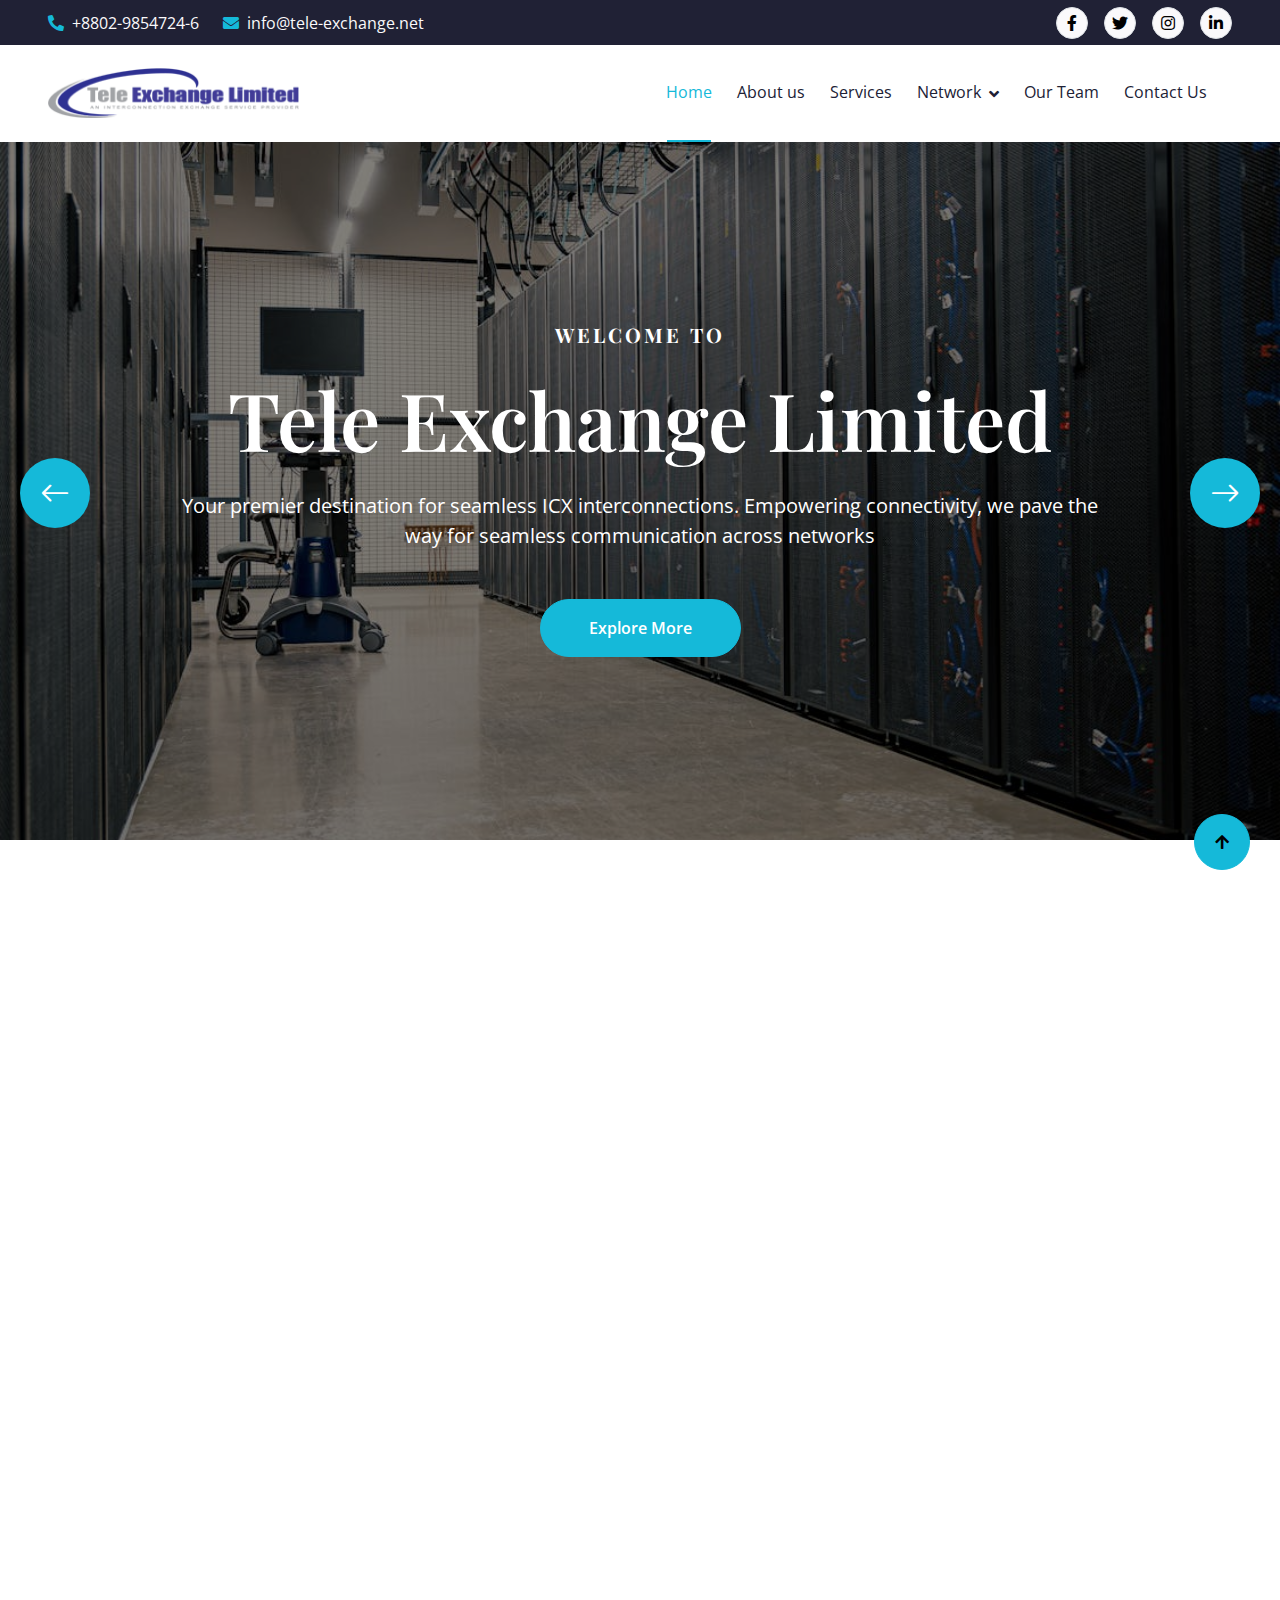
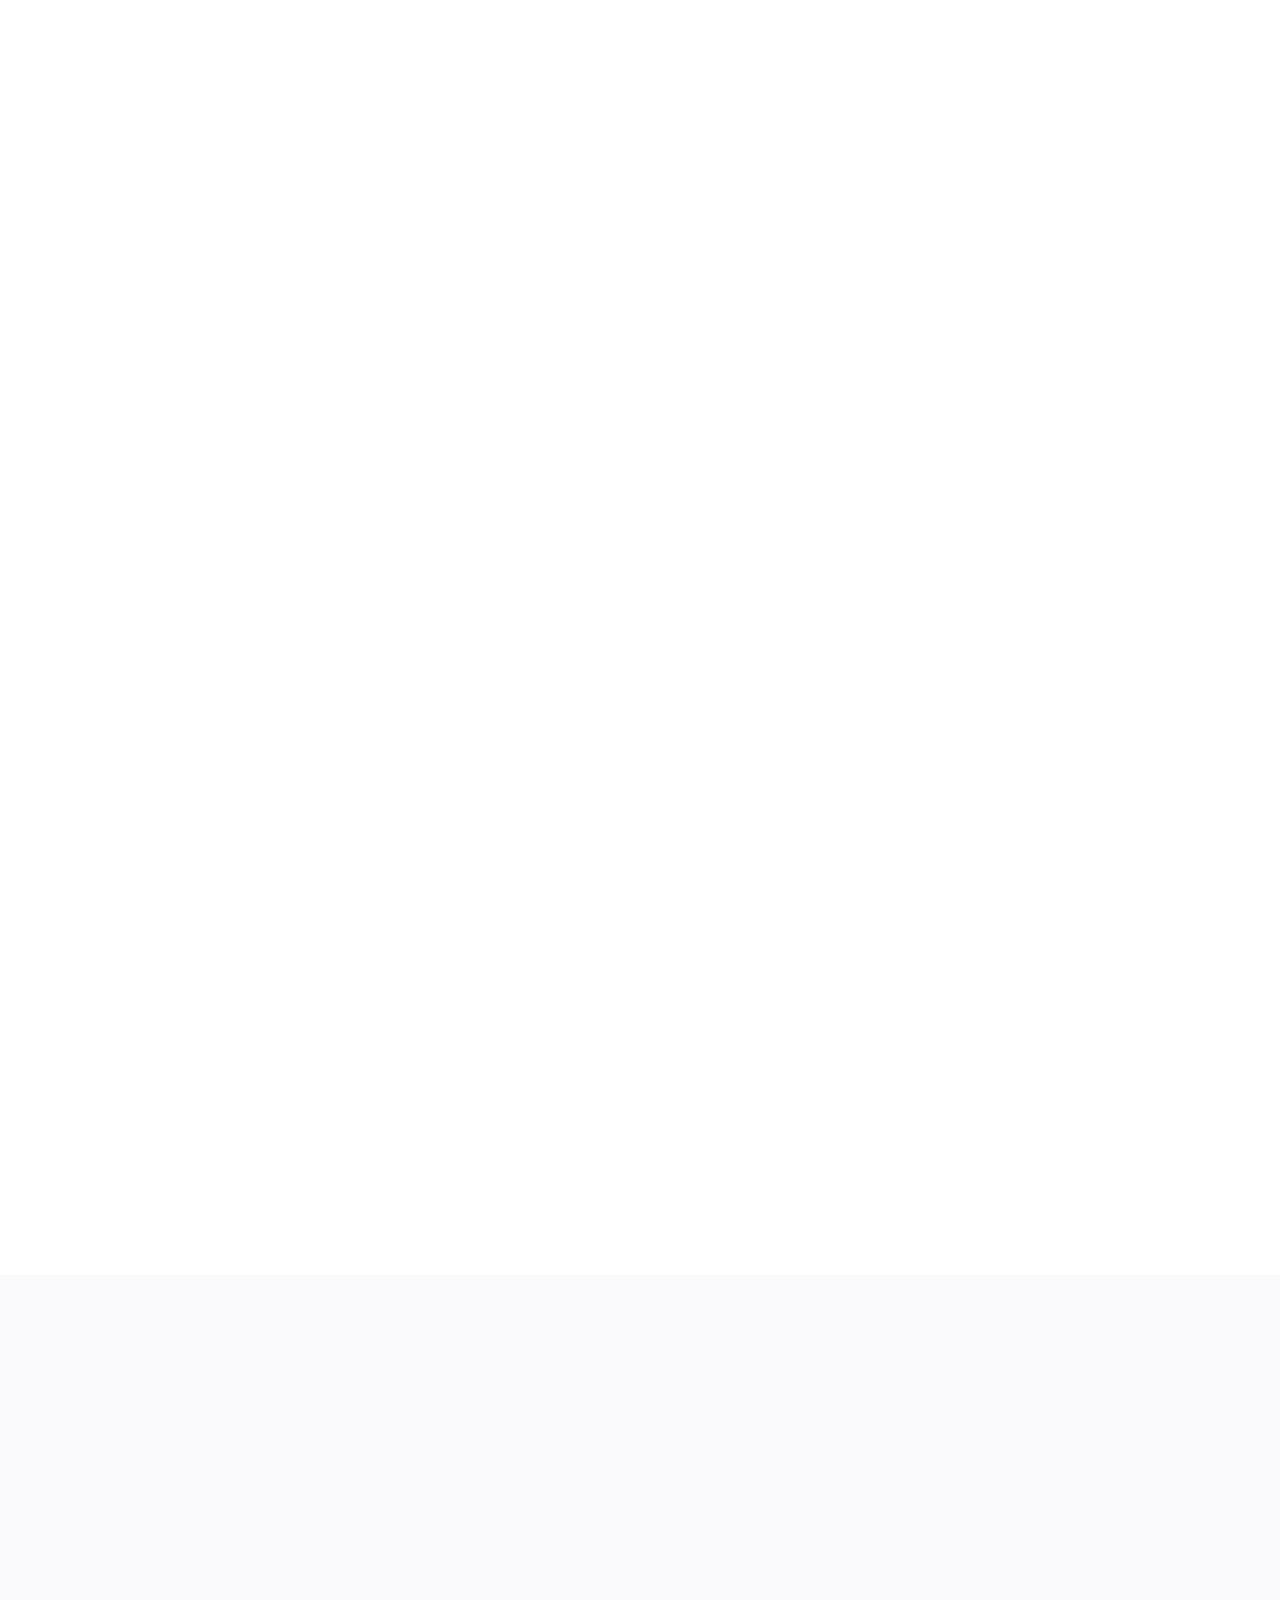
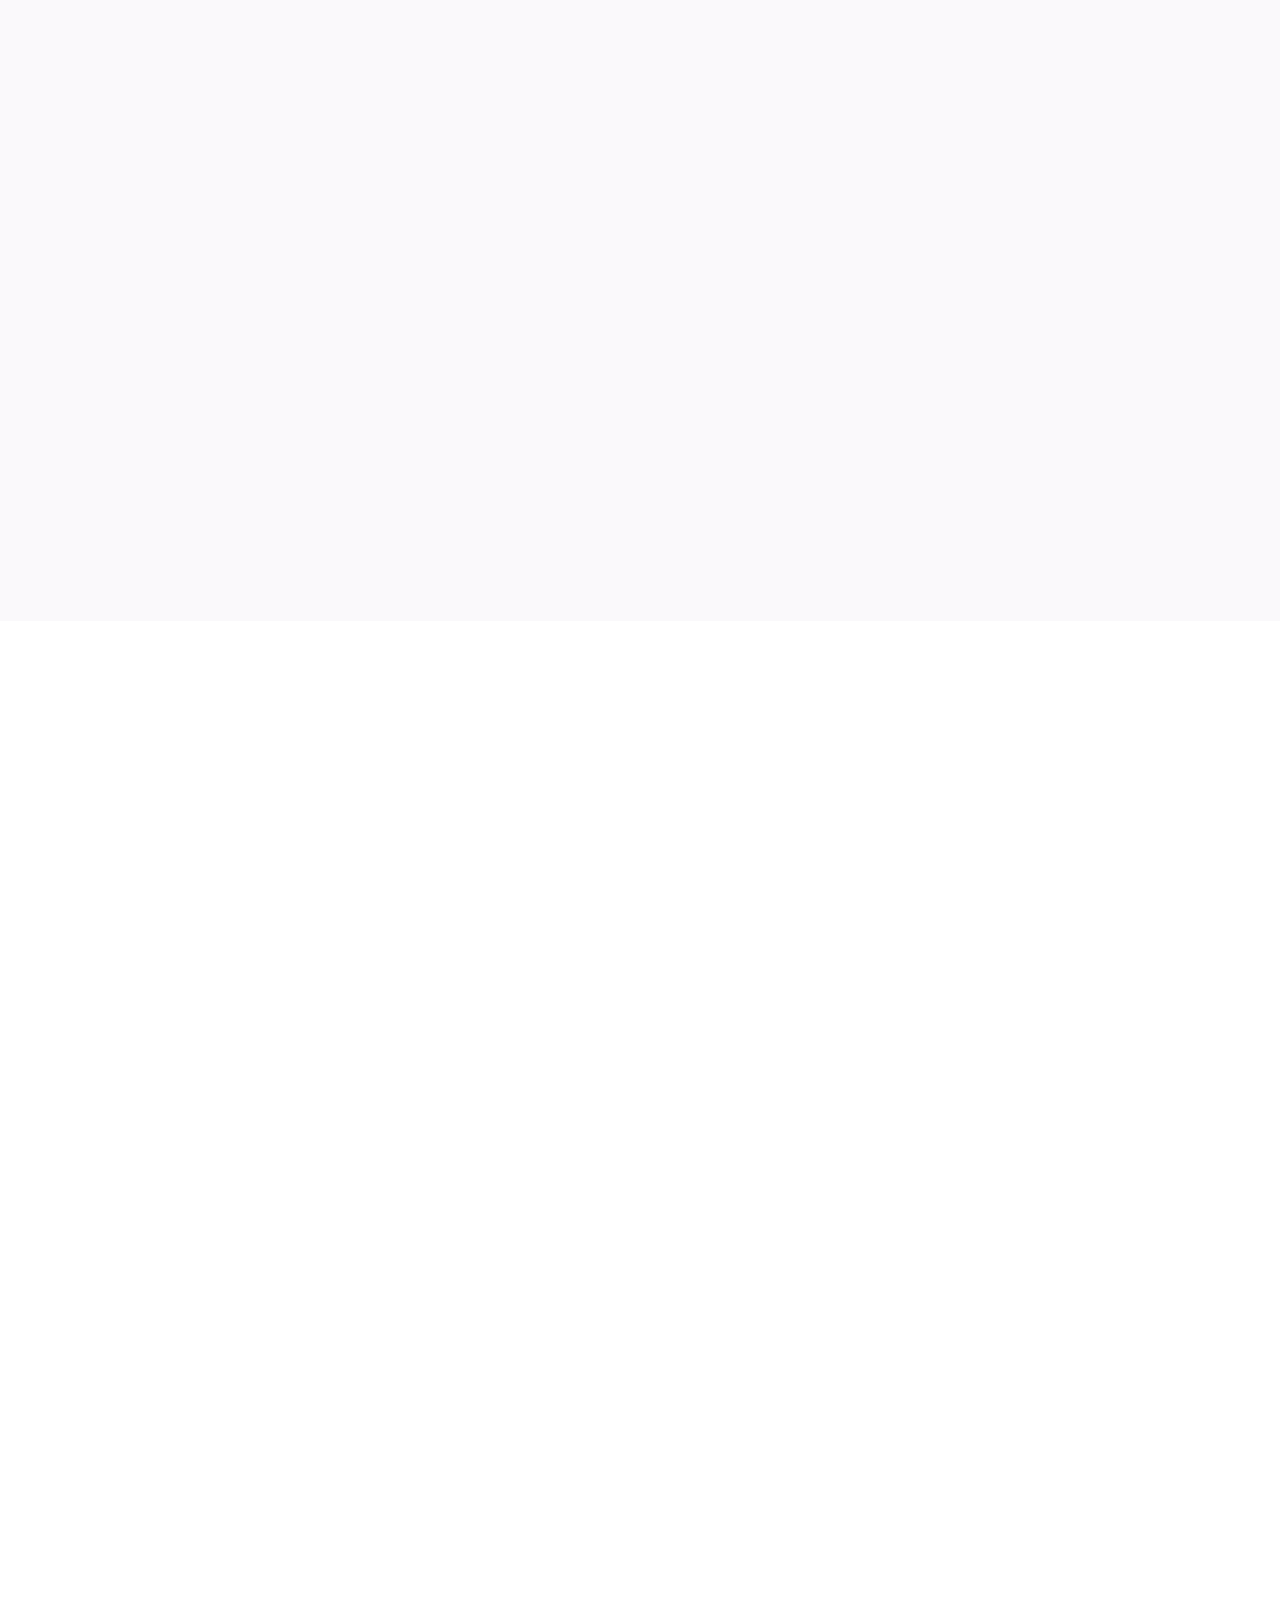
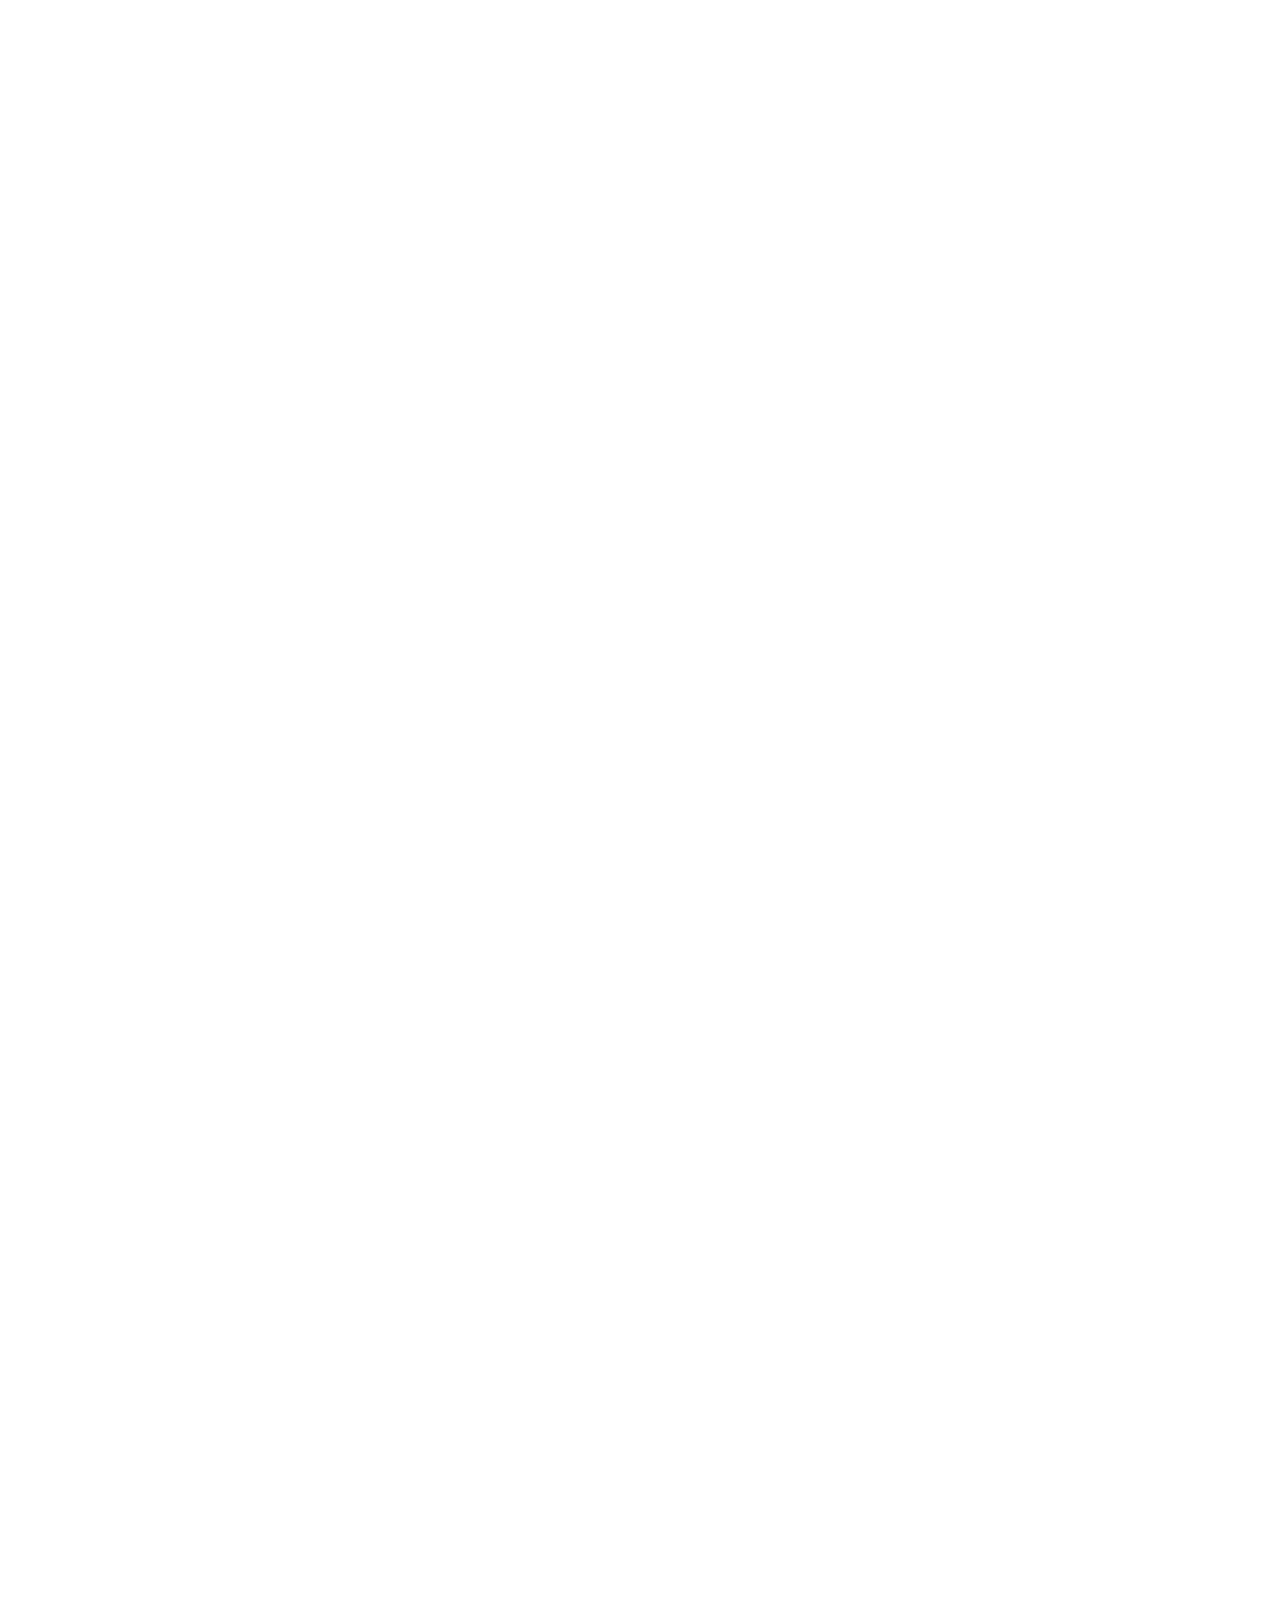
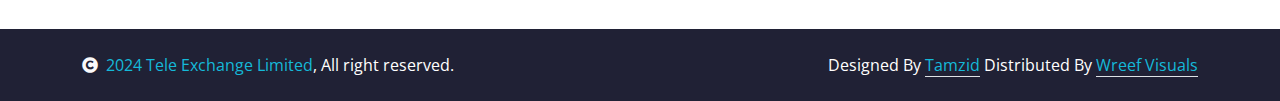
==== commit c6846e3a: "home 2024-03-23" ====
--- a/index.html
+++ b/index.html
@@ -154,7 +154,7 @@
 
 
     <!-- Services Start -->
-    <div class="container-fluid service py-5">
+    <div class="container-fluid service py-3">
         <div class="container py-5">
             <div class="section-title mb-5 wow fadeInUp" data-wow-delay="0.2s">
                 <div class="sub-style">
@@ -208,7 +208,8 @@
                         <div class="service-content rounded-bottom bg-light p-4">
                             <div class="service-content-inner">
                                 <h5 class="mb-4">LIG connectivity to NMC</h5>
-                                <p class="mb-4">Providing LIG connectivity to National Monitoring Cell (NMC) for tracing
+                                <p class="mb-4 py-3">Providing LIG connectivity to National Monitoring Cell (NMC) for
+                                    tracing
                                     out miscreants.</p>
                                 <a href="#" class="btn btn-primary rounded-pill text-white py-2 px-4 mb-2">Read More</a>
                             </div>
@@ -223,7 +224,7 @@
                         <div class="service-content rounded-bottom bg-light p-4">
                             <div class="service-content-inner">
                                 <h5 class="mb-4">Traffic Monitoring support</h5>
-                                <p class="mb-4">Providing traffic monitoring support to BTRC.</p>
+                                <p class="mb-4 py-4">Providing traffic monitoring support to BTRC.</p>
                                 <a href="#" class="btn btn-primary rounded-pill text-white py-2 px-4 mb-2">Read More</a>
                             </div>
                         </div>
@@ -239,8 +240,8 @@
 
 
     <!-- Team Start -->
-    <div class="container-fluid team py-5">
-        <div class="container py-5">
+    <div class="container-fluid team py-3">
+        <div class="container py-3">
             <div class="section-title mb-5 wow fadeInUp" data-wow-delay="0.1s">
                 <div class="sub-style">
                     <h4 class="sub-title px-3 mb-0">Meet our team</h4>
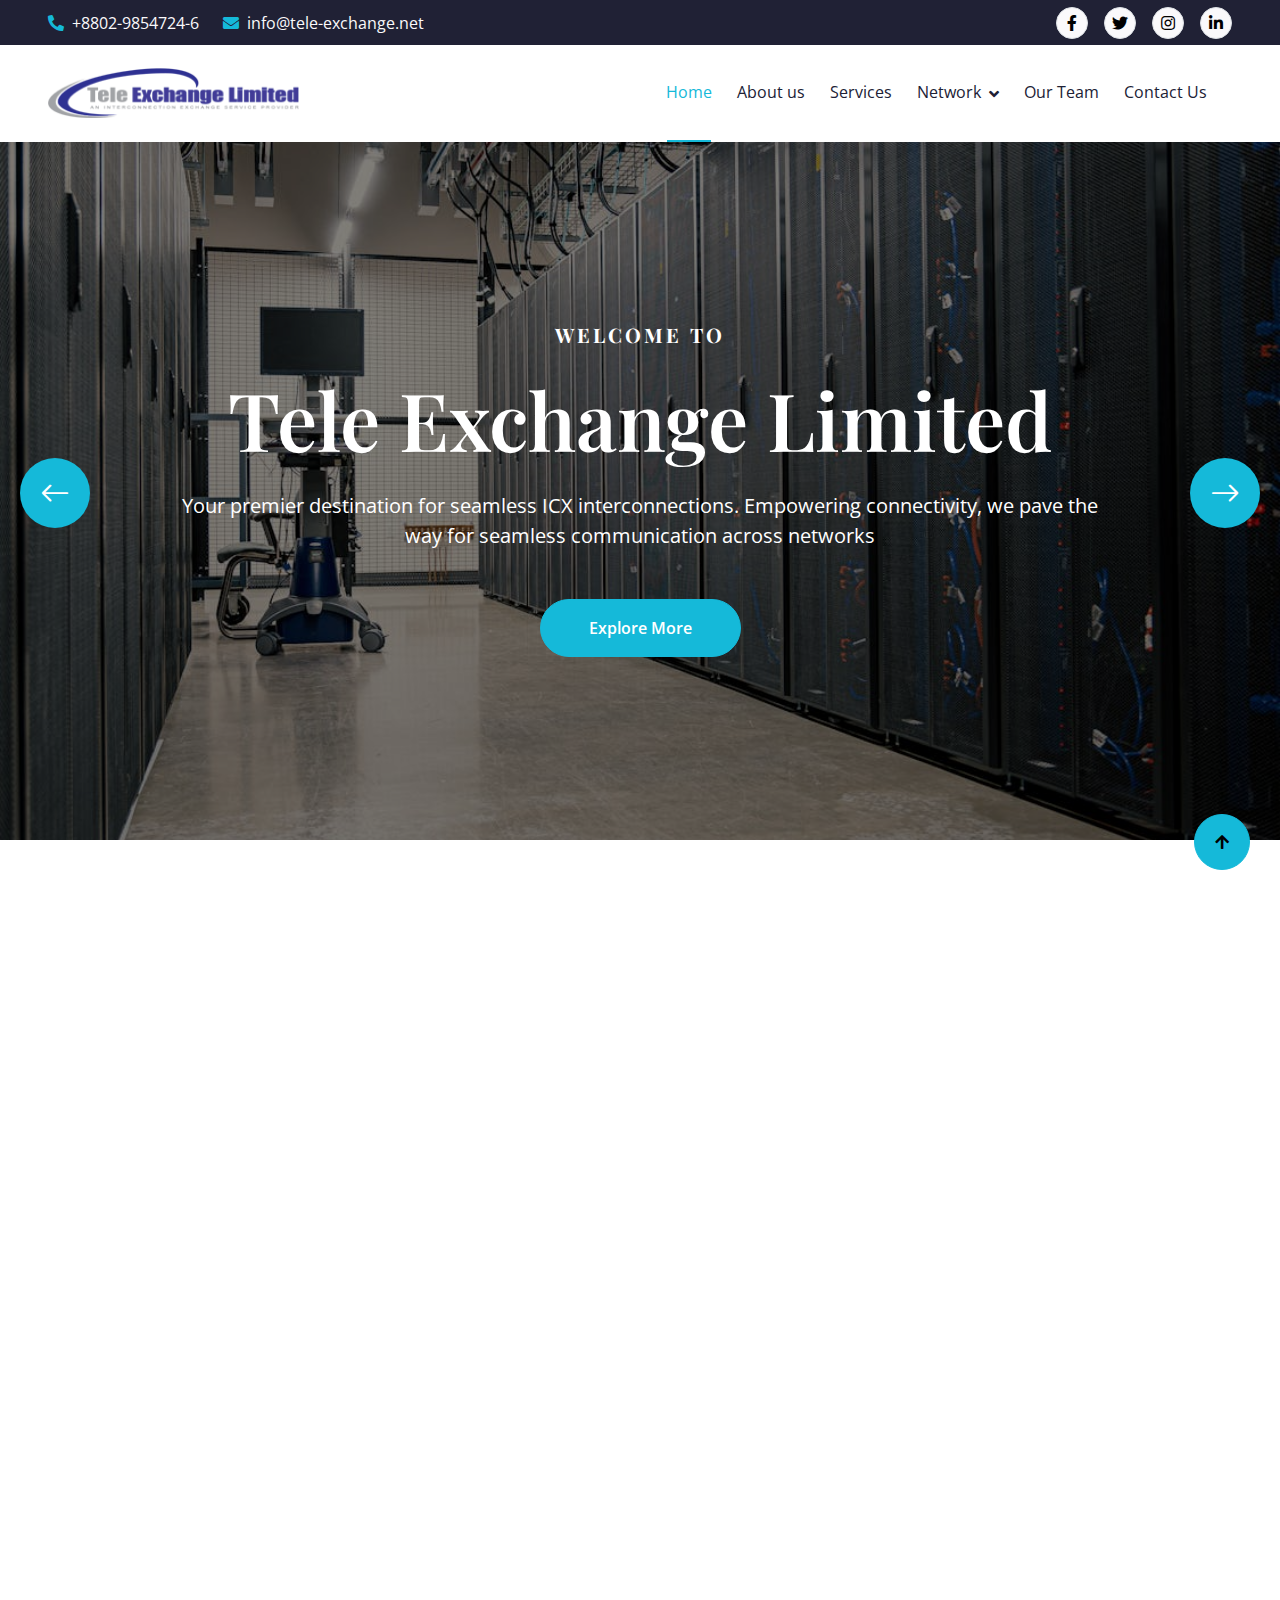
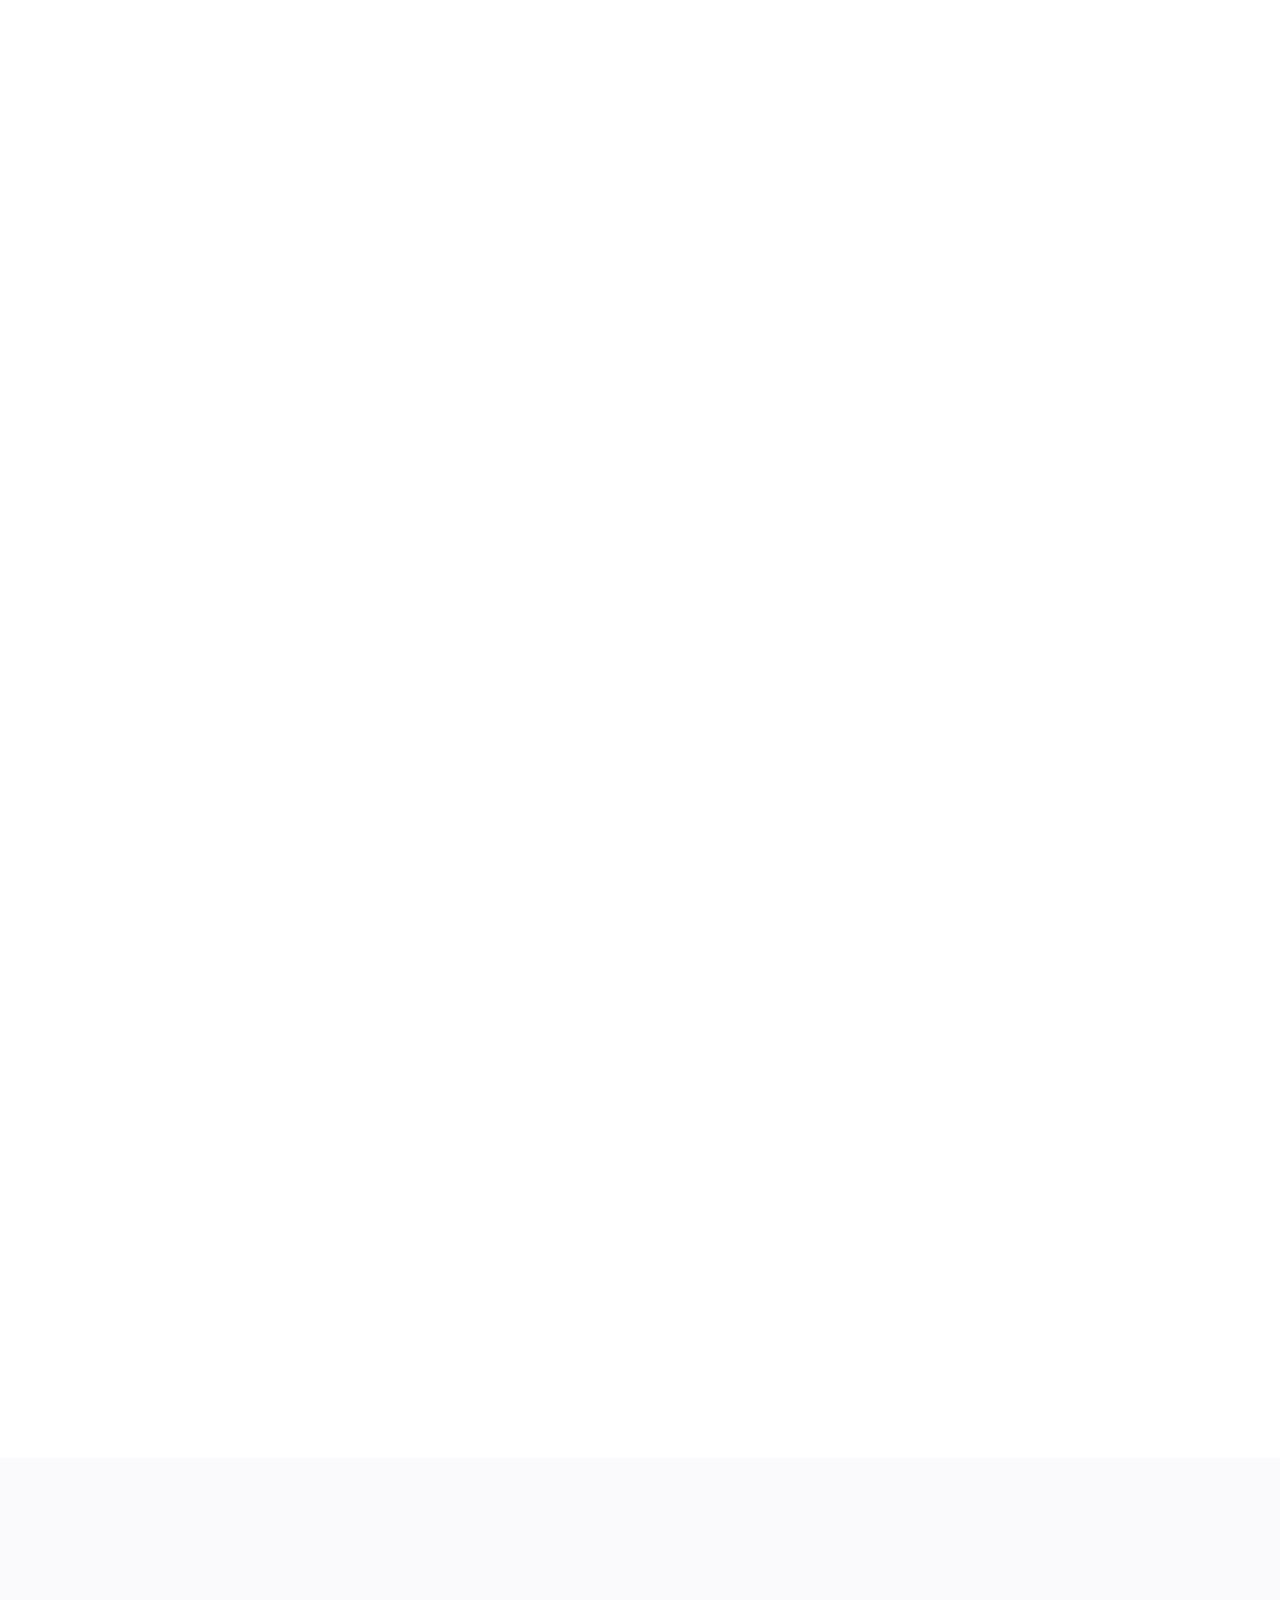
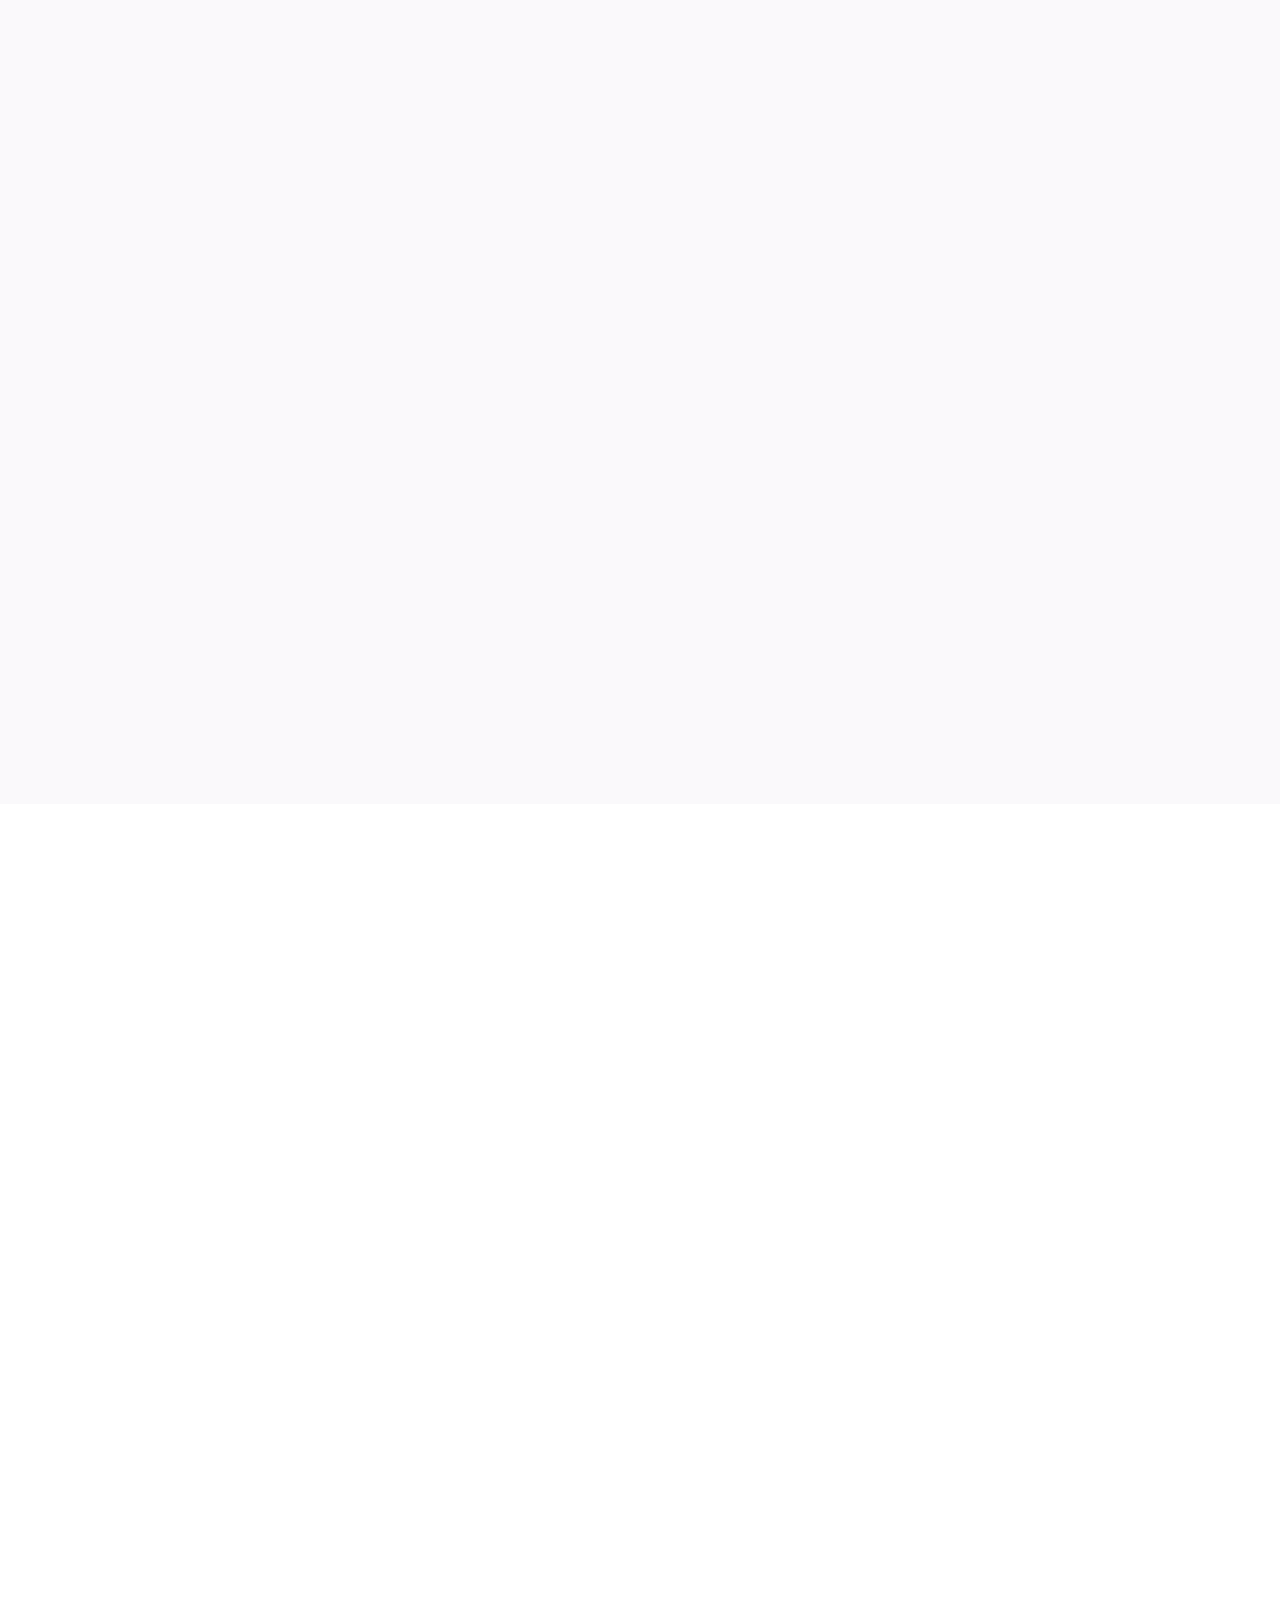
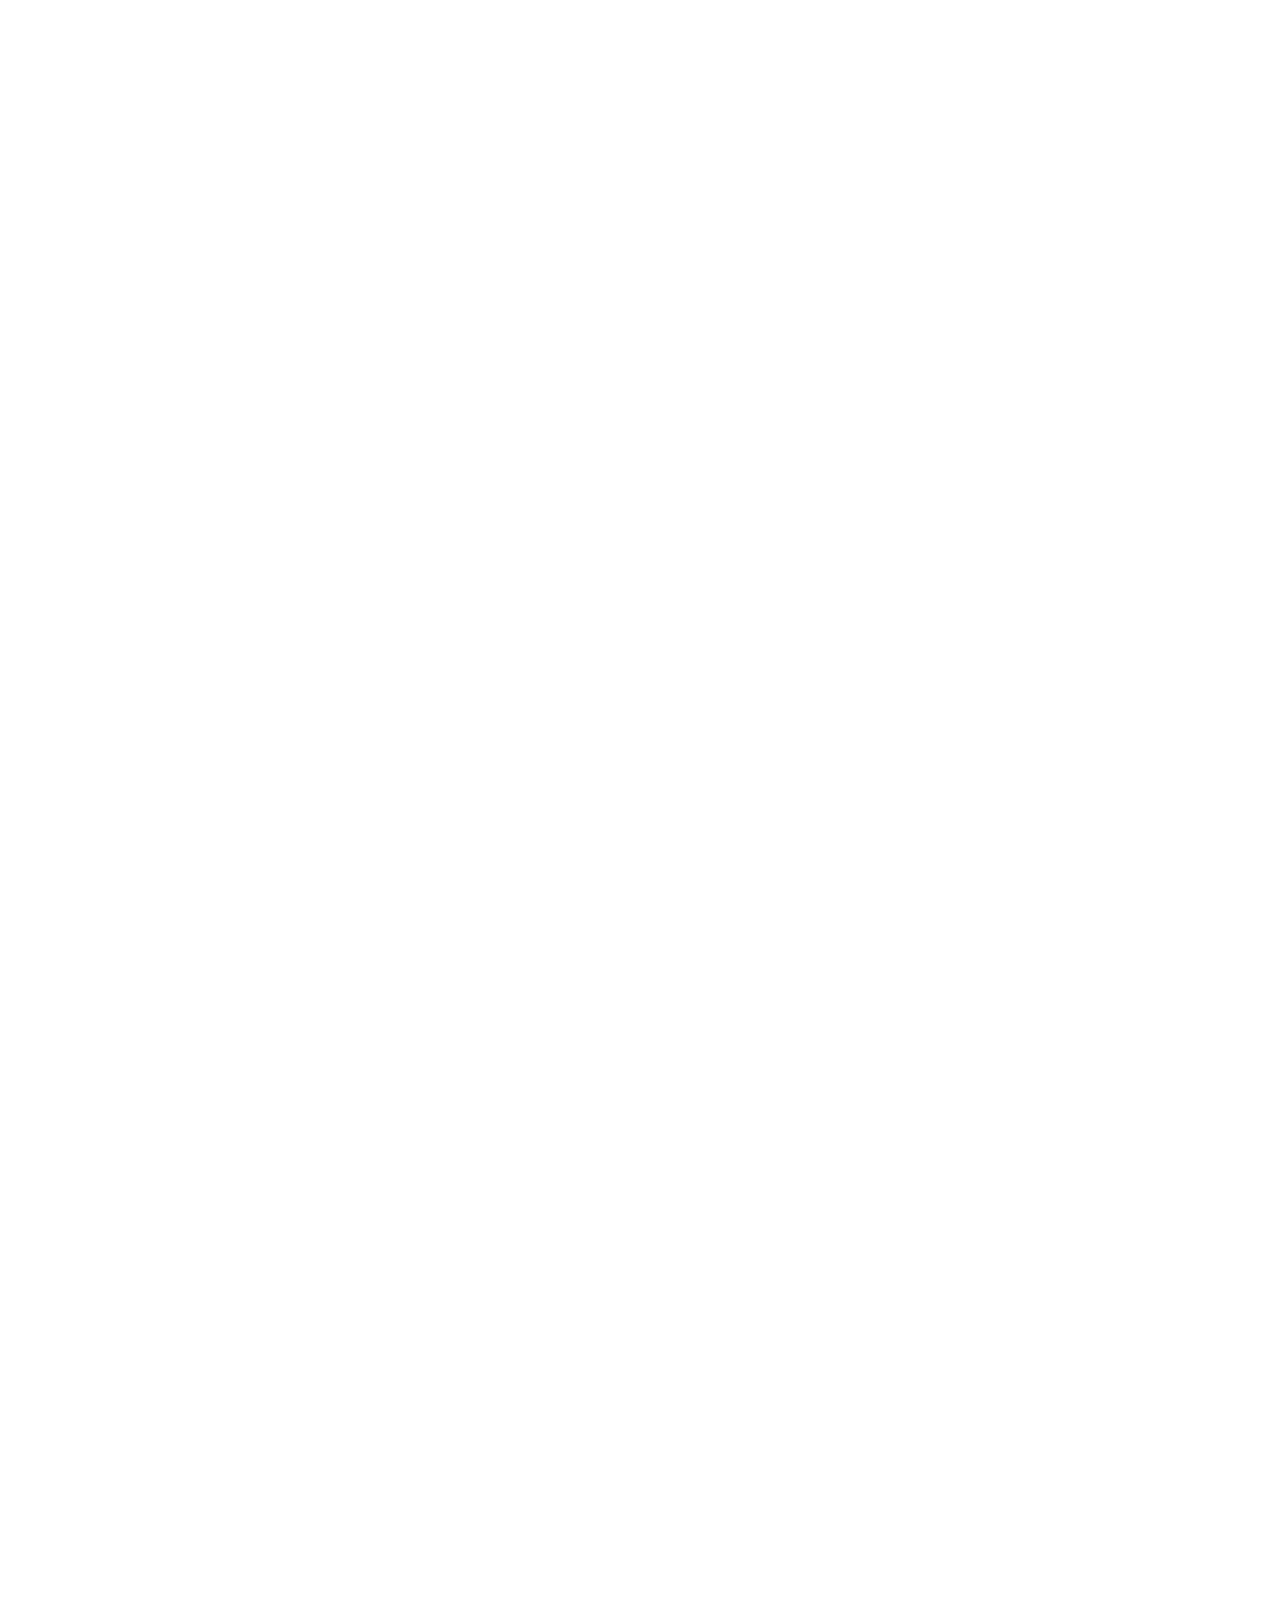
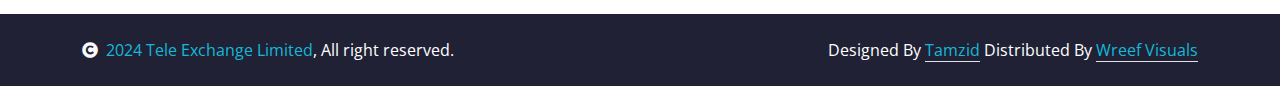
==== commit 9eeb9051: "production v" ====
--- a/index.html
+++ b/index.html
@@ -93,8 +93,8 @@
                     <div class="nav-item dropdown">
                         <a href="#" class="nav-link dropdown-toggle" data-bs-toggle="dropdown">Network</a>
                         <div class="dropdown-menu m-0">
-                            <a href="#" class="dropdown-item">Topology</a>
-                            <a href="#" class="dropdown-item">Connectivity</a>
+                            <a href="./topology.html" class="dropdown-item">Topology</a>
+                            <a href="./connectivity.html" class="dropdown-item">Connectivity</a>
                         </div>
                     </div>
                     <a href="team.html" class="nav-item nav-link">Our Team</a>
@@ -154,7 +154,7 @@
 
 
     <!-- Services Start -->
-    <div class="container-fluid service py-3">
+    <div class="container-fluid service py-5">
         <div class="container py-5">
             <div class="section-title mb-5 wow fadeInUp" data-wow-delay="0.2s">
                 <div class="sub-style">
@@ -179,7 +179,8 @@
                                 <h5 class="mb-4">Interconnection Services</h5>
                                 <p class="mb-4">Providing single point of connectivity to telecom operators (ANS) and
                                     International Gateway (IGW).</p>
-                                <a href="#" class="btn btn-primary rounded-pill text-white py-2 px-4 mb-2">Read More</a>
+                                <a href="./service.html"
+                                    class="btn btn-primary rounded-pill text-white py-2 px-4 mb-2">Read More</a>
                             </div>
                         </div>
                     </div>
@@ -195,7 +196,8 @@
                                 <p class="mb-4">Providing 24/7 monitoring support between us and telecom operators (ANS)
                                     and
                                     International Gateway (IGW).</p>
-                                <a href="#" class="btn btn-primary rounded-pill text-white py-2 px-4 mb-2">Read More</a>
+                                <a href="./service.html"
+                                    class="btn btn-primary rounded-pill text-white py-2 px-4 mb-2">Read More</a>
                             </div>
                         </div>
                     </div>
@@ -208,10 +210,10 @@
                         <div class="service-content rounded-bottom bg-light p-4">
                             <div class="service-content-inner">
                                 <h5 class="mb-4">LIG connectivity to NMC</h5>
-                                <p class="mb-4 py-3">Providing LIG connectivity to National Monitoring Cell (NMC) for
-                                    tracing
+                                <p class="mb-4">Providing LIG connectivity to National Monitoring Cell (NMC) for tracing
                                     out miscreants.</p>
-                                <a href="#" class="btn btn-primary rounded-pill text-white py-2 px-4 mb-2">Read More</a>
+                                <a href="./service.html"
+                                    class="btn btn-primary rounded-pill text-white py-2 px-4 mb-2">Read More</a>
                             </div>
                         </div>
                     </div>
@@ -224,8 +226,9 @@
                         <div class="service-content rounded-bottom bg-light p-4">
                             <div class="service-content-inner">
                                 <h5 class="mb-4">Traffic Monitoring support</h5>
-                                <p class="mb-4 py-4">Providing traffic monitoring support to BTRC.</p>
-                                <a href="#" class="btn btn-primary rounded-pill text-white py-2 px-4 mb-2">Read More</a>
+                                <p class="mb-4">Providing traffic monitoring support to BTRC.</p>
+                                <a href="./service.html"
+                                    class="btn btn-primary rounded-pill text-white py-2 px-4 mb-2">Read More</a>
                             </div>
                         </div>
                     </div>
@@ -240,8 +243,8 @@
 
 
     <!-- Team Start -->
-    <div class="container-fluid team py-3">
-        <div class="container py-3">
+    <div class="container-fluid team py-5">
+        <div class="container py-5">
             <div class="section-title mb-5 wow fadeInUp" data-wow-delay="0.1s">
                 <div class="sub-style">
                     <h4 class="sub-title px-3 mb-0">Meet our team</h4>
@@ -415,8 +418,7 @@
                             </div>
                             <div class="feature-content d-flex flex-column">
                                 <h5 class="mb-4">Huawei</h5>
-                                <p class="mb-0">Dolor, sit amet consectetur adipisicing elit. Soluta inventore cum
-                                    accusamus,</p>
+
                             </div>
                         </div>
                     </div>
@@ -432,8 +434,7 @@
                             </div>
                             <div class="feature-content d-flex flex-column">
                                 <h5 class="mb-4">TelcoBridges</h5>
-                                <p class="mb-0">Dolor, sit amet consectetur adipisicing elit. Soluta inventore cum
-                                    accusamus,</p>
+
                             </div>
                         </div>
                     </div>
@@ -449,8 +450,7 @@
                             </div>
                             <div class="feature-content d-flex flex-column">
                                 <h5 class="mb-4">Tejas Networks</h5>
-                                <p class="mb-0">Dolor, sit amet consectetur adipisicing elit. Soluta inventore cum
-                                    accusamus,</p>
+
                             </div>
                         </div>
                     </div>
@@ -466,8 +466,7 @@
                             </div>
                             <div class="feature-content d-flex flex-column">
                                 <h5 class="mb-4">Spectrum</h5>
-                                <p class="mb-0">Dolor, sit amet consectetur adipisicing elit. Soluta inventore cum
-                                    accusamus,</p>
+
                             </div>
                         </div>
                     </div>
@@ -483,8 +482,7 @@
                             </div>
                             <div class="feature-content d-flex flex-column">
                                 <h5 class="mb-4">cataleya</h5>
-                                <p class="mb-0">Dolor, sit amet consectetur adipisicing elit. Soluta inventore cum
-                                    accusamus,</p>
+
                             </div>
                         </div>
                     </div>
@@ -500,8 +498,7 @@
                             </div>
                             <div class="feature-content d-flex flex-column">
                                 <h5 class="mb-4">BDCOM</h5>
-                                <p class="mb-0">Dolor, sit amet consectetur adipisicing elit. Soluta inventore cum
-                                    accusamus,</p>
+
                             </div>
                         </div>
                     </div>
@@ -517,8 +514,7 @@
                             </div>
                             <div class="feature-content d-flex flex-column">
                                 <h5 class="mb-4">IBM</h5>
-                                <p class="mb-0">Dolor, sit amet consectetur adipisicing elit. Soluta inventore cum
-                                    accusamus,</p>
+
                             </div>
                         </div>
                     </div>
@@ -534,14 +530,10 @@
                             </div>
                             <div class="feature-content d-flex flex-column">
                                 <h5 class="mb-4">DELL</h5>
-                                <p class="mb-0">Dolor, sit amet consectetur adipisicing elit. Soluta inventore cum
-                                    accusamus,</p>
-                            </div>
-                        </div>
-                    </div>
-                </div>
-                <div class="col-12 text-center wow fadeInUp" data-wow-delay="0.2s">
-                    <a href="#" class="btn btn-primary rounded-pill text-white py-3 px-5">More Details</a>
+
+                            </div>
+                        </div>
+                    </div>
                 </div>
             </div>
         </div>
@@ -649,7 +641,7 @@
                     </div>
                     <div class="rounded h-100">
                         <iframe class="rounded w-100" style="height: 500px;"
-                            src="https://www.google.com/maps/embed?pb=!1m18!1m12!1m3!1d387191.33750346623!2d-73.97968099999999!3d40.6974881!2m3!1f0!2f0!3f0!3m2!1i1024!2i768!4f13.1!3m3!1m2!1s0x89c24fa5d33f083b%3A0xc80b8f06e177fe62!2sNew%20York%2C%20NY%2C%20USA!5e0!3m2!1sen!2sbd!4v1694259649153!5m2!1sen!2sbd"
+                            src="https://www.google.com/maps/embed?pb=!1m18!1m12!1m3!1d3650.7278665785298!2d90.40011747589804!3d23.792703087150006!2m3!1f0!2f0!3f0!3m2!1i1024!2i768!4f13.1!3m3!1m2!1s0x3755c711f92d86dd%3A0x584b02bfe9da5125!2sTele%20Exchange%20Limited!5e0!3m2!1sen!2sbd!4v1713562871596!5m2!1sen!2sbd"
                             loading="lazy" referrerpolicy="no-referrer-when-downgrade"></iframe>
                     </div>
                 </div>
@@ -688,19 +680,21 @@
                         <a href="./about.html"><i class="fas fa-angle-right me-2"></i> About Us</a>
                         <a href="./contact.html"><i class="fas fa-angle-right me-2"></i> Contact Us</a>
                         <a href="./team.html"><i class="fas fa-angle-right me-2"></i> Our Team</a>
-                        <a href=""><i class="fas fa-angle-right me-2"></i> Privacy Policy</a>
-                        <a href=""><i class="fas fa-angle-right me-2"></i> Terms & Conditions</a>
+                        <a href="./topology.html"><i class="fas fa-angle-right me-2"></i> Topology</a>
+                        <a href="./connectivity.html"><i class="fas fa-angle-right me-2"></i> Connectivity</a>
                     </div>
                 </div>
                 <div class="col-md-6 col-lg-6 col-xl-3">
                     <div class="footer-item d-flex flex-column">
                         <h4 class="mb-4 text-white">Tele-Exchange Limited Services</h4>
-                        <a href=""><i class="fas fa-angle-right me-2"></i> All Services</a>
-                        <a href=""><i class="fas fa-angle-right me-2"></i> Physiotherapy</a>
-                        <a href=""><i class="fas fa-angle-right me-2"></i> Diagnostics</a>
-                        <a href=""><i class="fas fa-angle-right me-2"></i> Manual Therapy</a>
-                        <a href=""><i class="fas fa-angle-right me-2"></i> Massage Therapy</a>
-                        <a href=""><i class="fas fa-angle-right me-2"></i> Rehabilitation</a>
+                        <a href="./service.html"><i class="fas fa-angle-right me-2"></i> All Services</a>
+                        <a href="./service.html"><i class="fas fa-angle-right me-2"></i> Switching Inter Operator</a>
+                        <a href="./service.html"><i class="fas fa-angle-right me-2"></i> Switching International
+                            Calls</a>
+                        <a href="./service.html"><i class="fas fa-angle-right me-2"></i> Providing Roaming call
+                            facilities</a>
+                        <a href="./service.html"><i class="fas fa-angle-right me-2"></i> Offering connectivity
+                            infrastructure</a>
                     </div>
                 </div>
                 <div class="col-md-6 col-lg-6 col-xl-3">
--- a/css/style.css
+++ b/css/style.css
@@ -97,6 +97,10 @@
     max-width: 900px;
     text-align: center;
     margin: 0 auto;
+}
+
+.section-title-connectivity {
+    max-width: 1300px;
 }
 
 .section-title .sub-style {
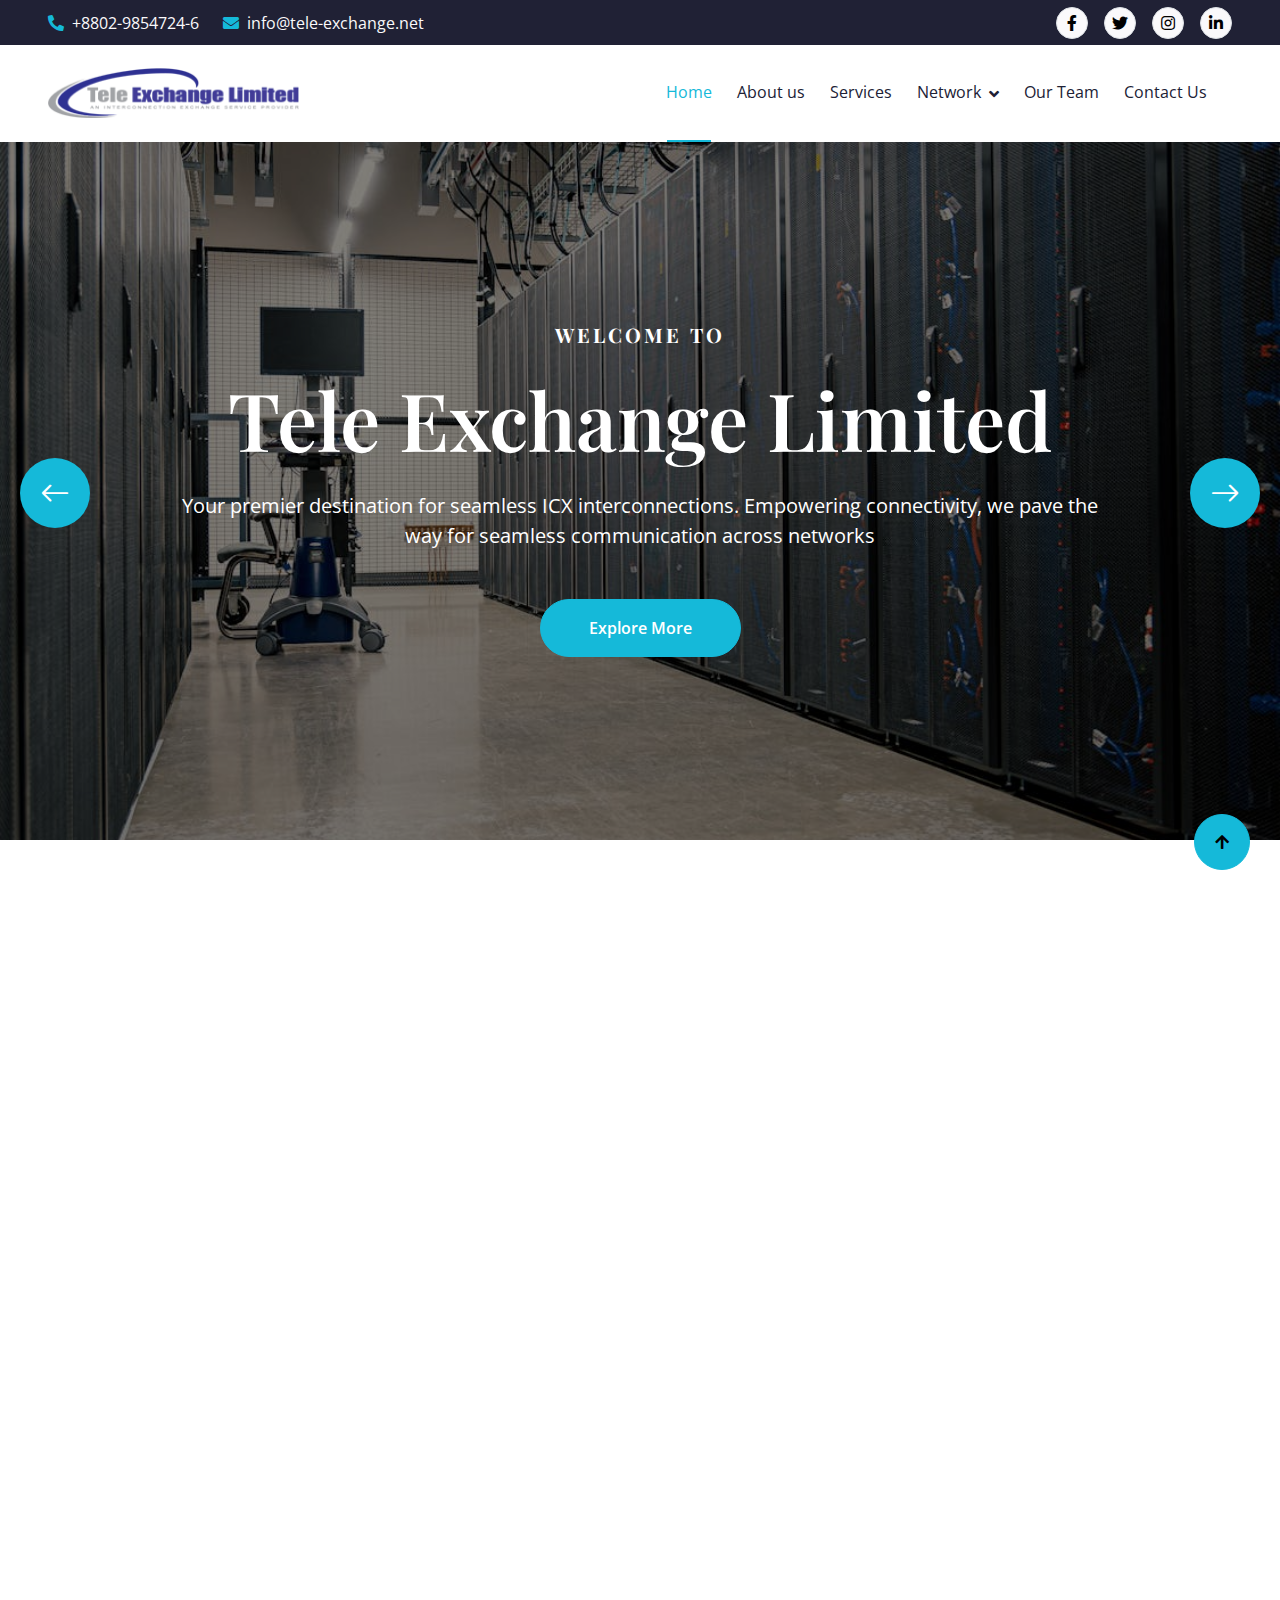
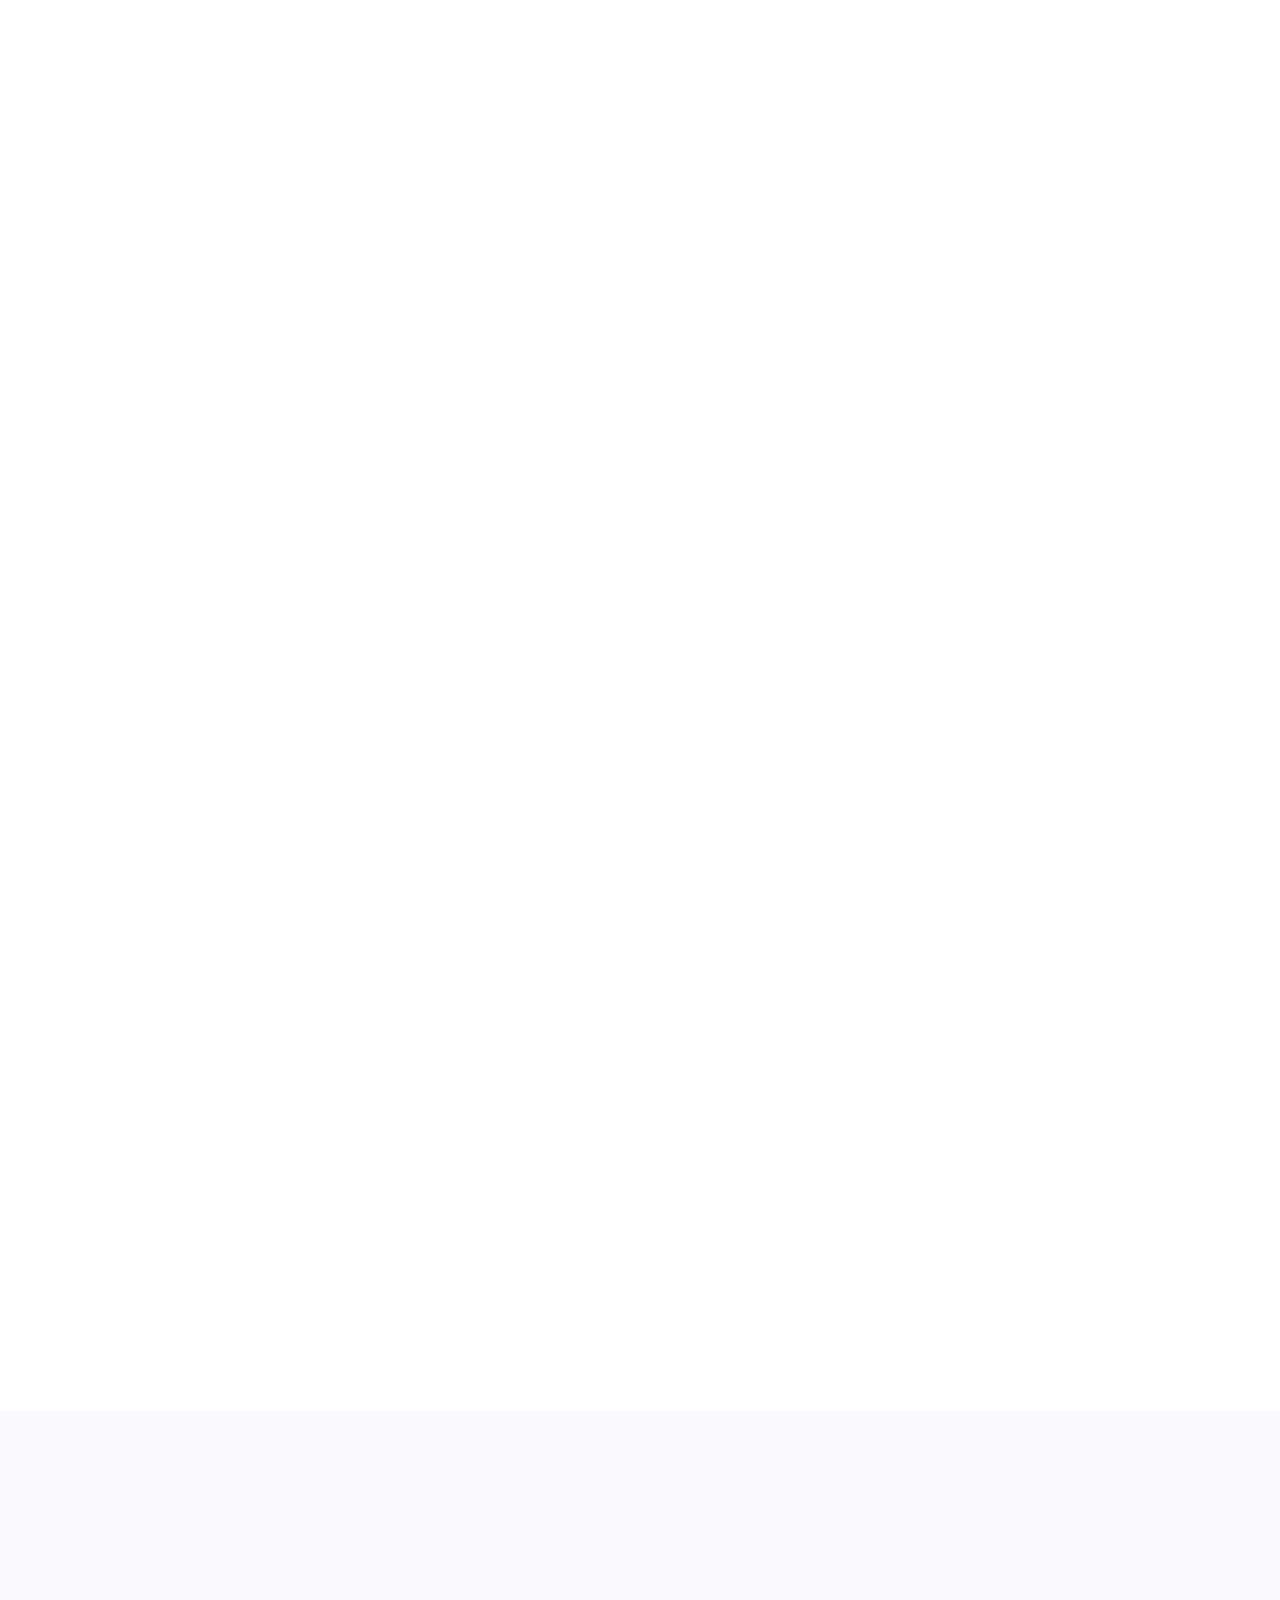
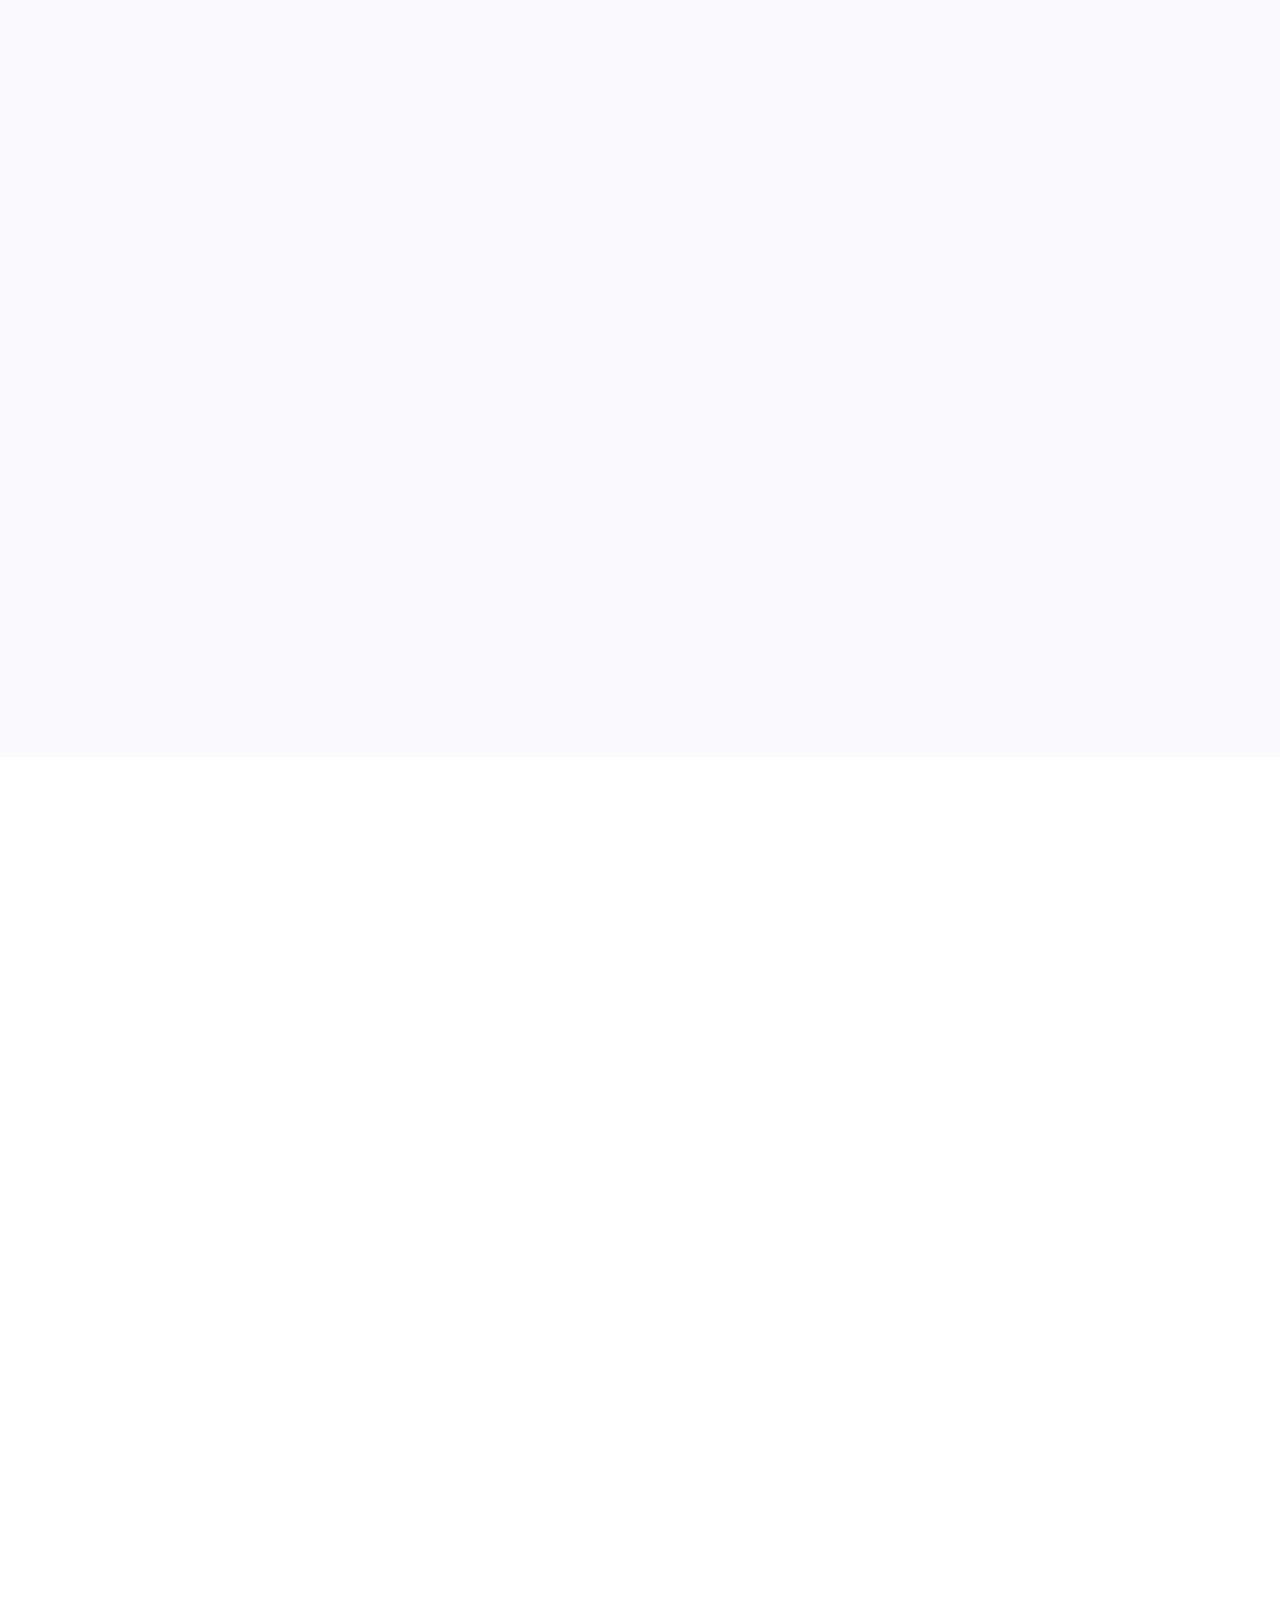
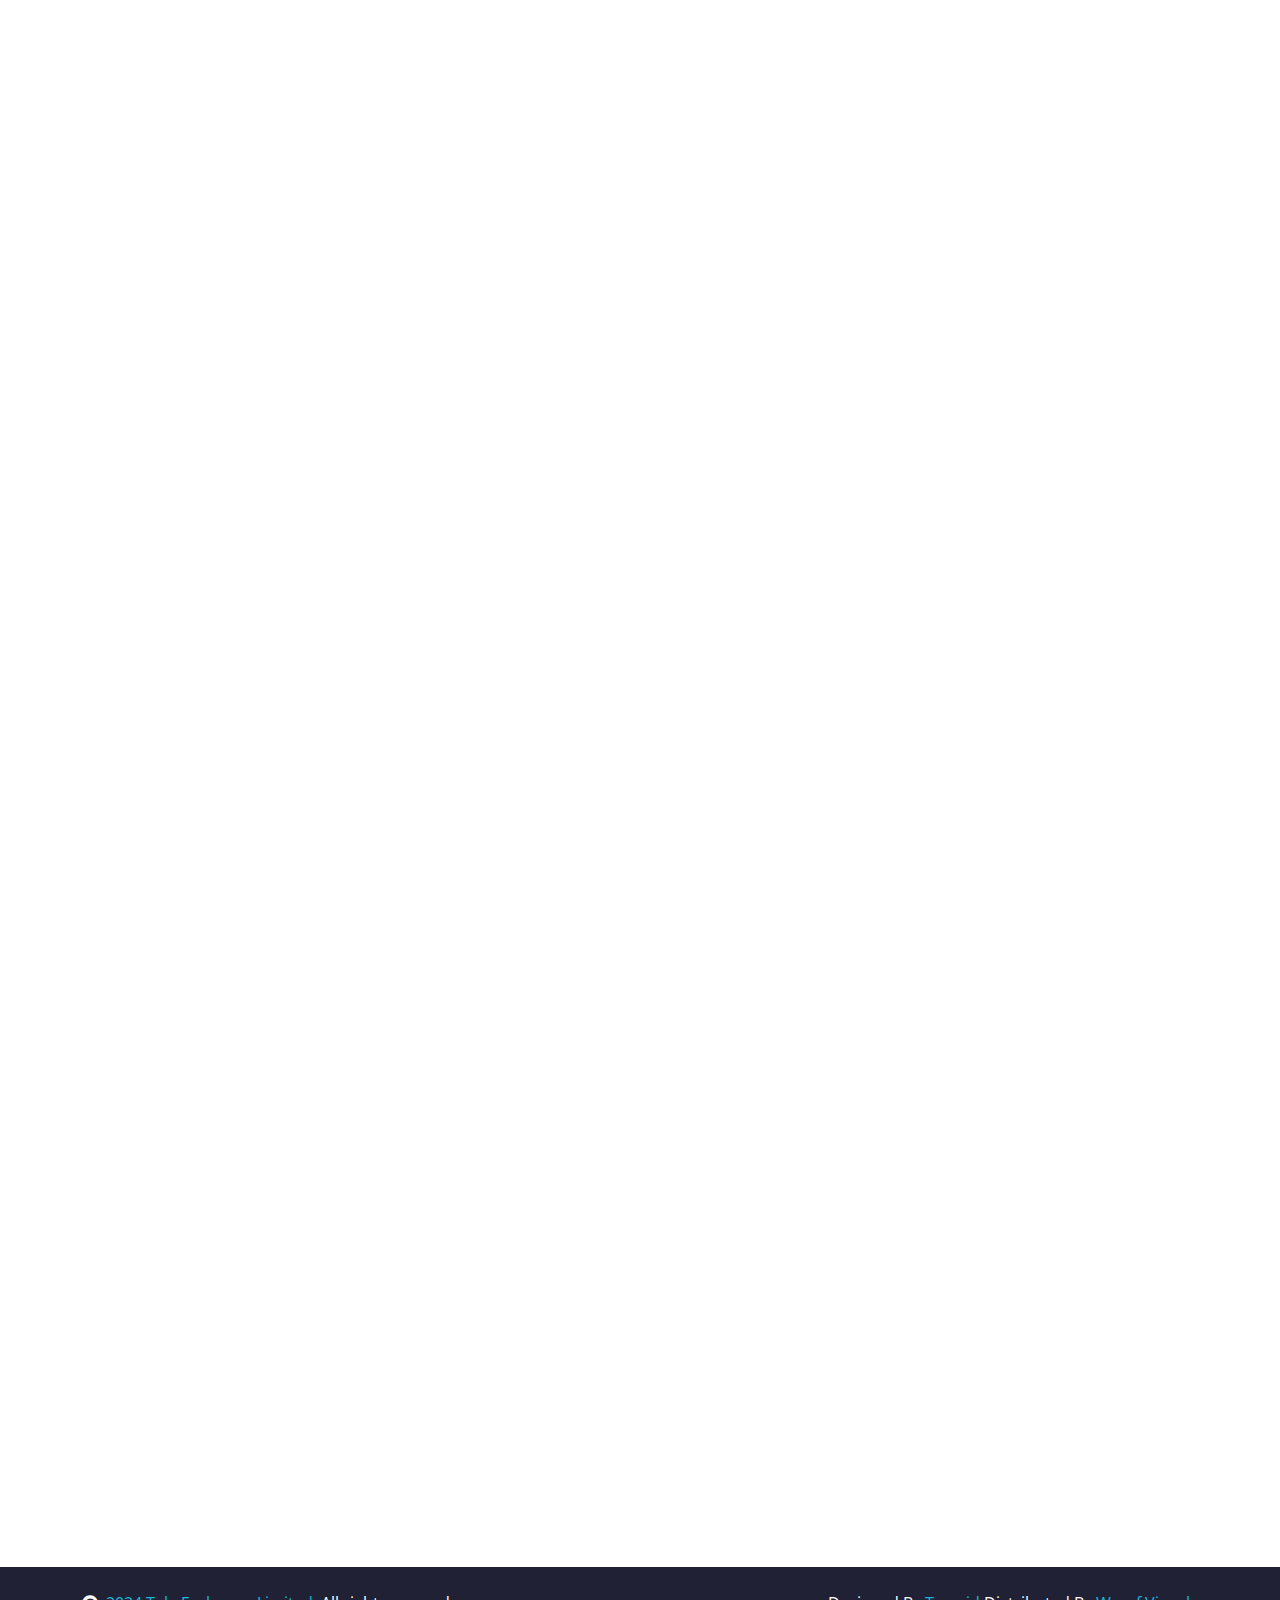
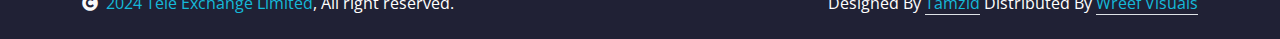
==== commit 8974867d: "temp" ====
--- a/index.html
+++ b/index.html
@@ -20,19 +20,19 @@
     <link href="https://cdn.jsdelivr.net/npm/bootstrap-icons@1.4.1/font/bootstrap-icons.css" rel="stylesheet">
 
     <!-- Libraries Stylesheet -->
-    <link href="lib/animate/animate.min.css" rel="stylesheet">
-    <link href="lib/owlcarousel/assets/owl.carousel.min.css" rel="stylesheet">
+    <link href="./lib/animate/animate.min.css" rel="stylesheet">
+    <link href="./lib/owlcarousel/assets/owl.carousel.min.css" rel="stylesheet">
 
 
     <!-- Favicon -->
-    <link href="image/favicon.png" rel="shortcut icon" type="image/png">
+    <link href="./image/favicon.png" rel="shortcut icon" type="image/png">
 
 
     <!-- Customized Bootstrap Stylesheet -->
-    <link href="css/bootstrap.min.css" rel="stylesheet">
+    <link href="./css/bootstrap.min.css" rel="stylesheet">
 
     <!-- Template Stylesheet -->
-    <link href="css/style.css" rel="stylesheet">
+    <link href="./css/style.css" rel="stylesheet">
 </head>
 
 <body>
@@ -154,7 +154,7 @@
 
 
     <!-- Services Start -->
-    <div class="container-fluid service py-5">
+    <div class="container-fluid service py-3">
         <div class="container py-5">
             <div class="section-title mb-5 wow fadeInUp" data-wow-delay="0.2s">
                 <div class="sub-style">
@@ -210,7 +210,8 @@
                         <div class="service-content rounded-bottom bg-light p-4">
                             <div class="service-content-inner">
                                 <h5 class="mb-4">LIG connectivity to NMC</h5>
-                                <p class="mb-4">Providing LIG connectivity to National Monitoring Cell (NMC) for tracing
+                                <p class="mb-4 py-3">Providing LIG connectivity to National Monitoring Cell (NMC) for
+                                    tracing
                                     out miscreants.</p>
                                 <a href="./service.html"
                                     class="btn btn-primary rounded-pill text-white py-2 px-4 mb-2">Read More</a>
@@ -226,9 +227,14 @@
                         <div class="service-content rounded-bottom bg-light p-4">
                             <div class="service-content-inner">
                                 <h5 class="mb-4">Traffic Monitoring support</h5>
+<<<<<<< HEAD
+                                <p class="mb-4 py-4">Providing traffic monitoring support to BTRC.</p>
+                                <a href="#" class="btn btn-primary rounded-pill text-white py-2 px-4 mb-2">Read More</a>
+=======
                                 <p class="mb-4">Providing traffic monitoring support to BTRC.</p>
                                 <a href="./service.html"
                                     class="btn btn-primary rounded-pill text-white py-2 px-4 mb-2">Read More</a>
+>>>>>>> 3450248ba54a35f0438c8080fc68927dd34ad8cf
                             </div>
                         </div>
                     </div>
@@ -243,8 +249,8 @@
 
 
     <!-- Team Start -->
-    <div class="container-fluid team py-5">
-        <div class="container py-5">
+    <div class="container-fluid team py-3">
+        <div class="container py-3">
             <div class="section-title mb-5 wow fadeInUp" data-wow-delay="0.1s">
                 <div class="sub-style">
                     <h4 class="sub-title px-3 mb-0">Meet our team</h4>
@@ -492,7 +498,7 @@
                         <div class="col-12">
                             <div class="feature-icon mb-4">
                                 <div class="px-3 d-inline-flex bg-white rounded">
-                                    <img src="image/bdcom_logo.png" class="img-fluid rounded w-100"
+                                    <img src="image/bdcom_Logo.png" class="img-fluid rounded w-100"
                                         style="object-fit: cover;" alt="bdcom_logo">
                                 </div>
                             </div>
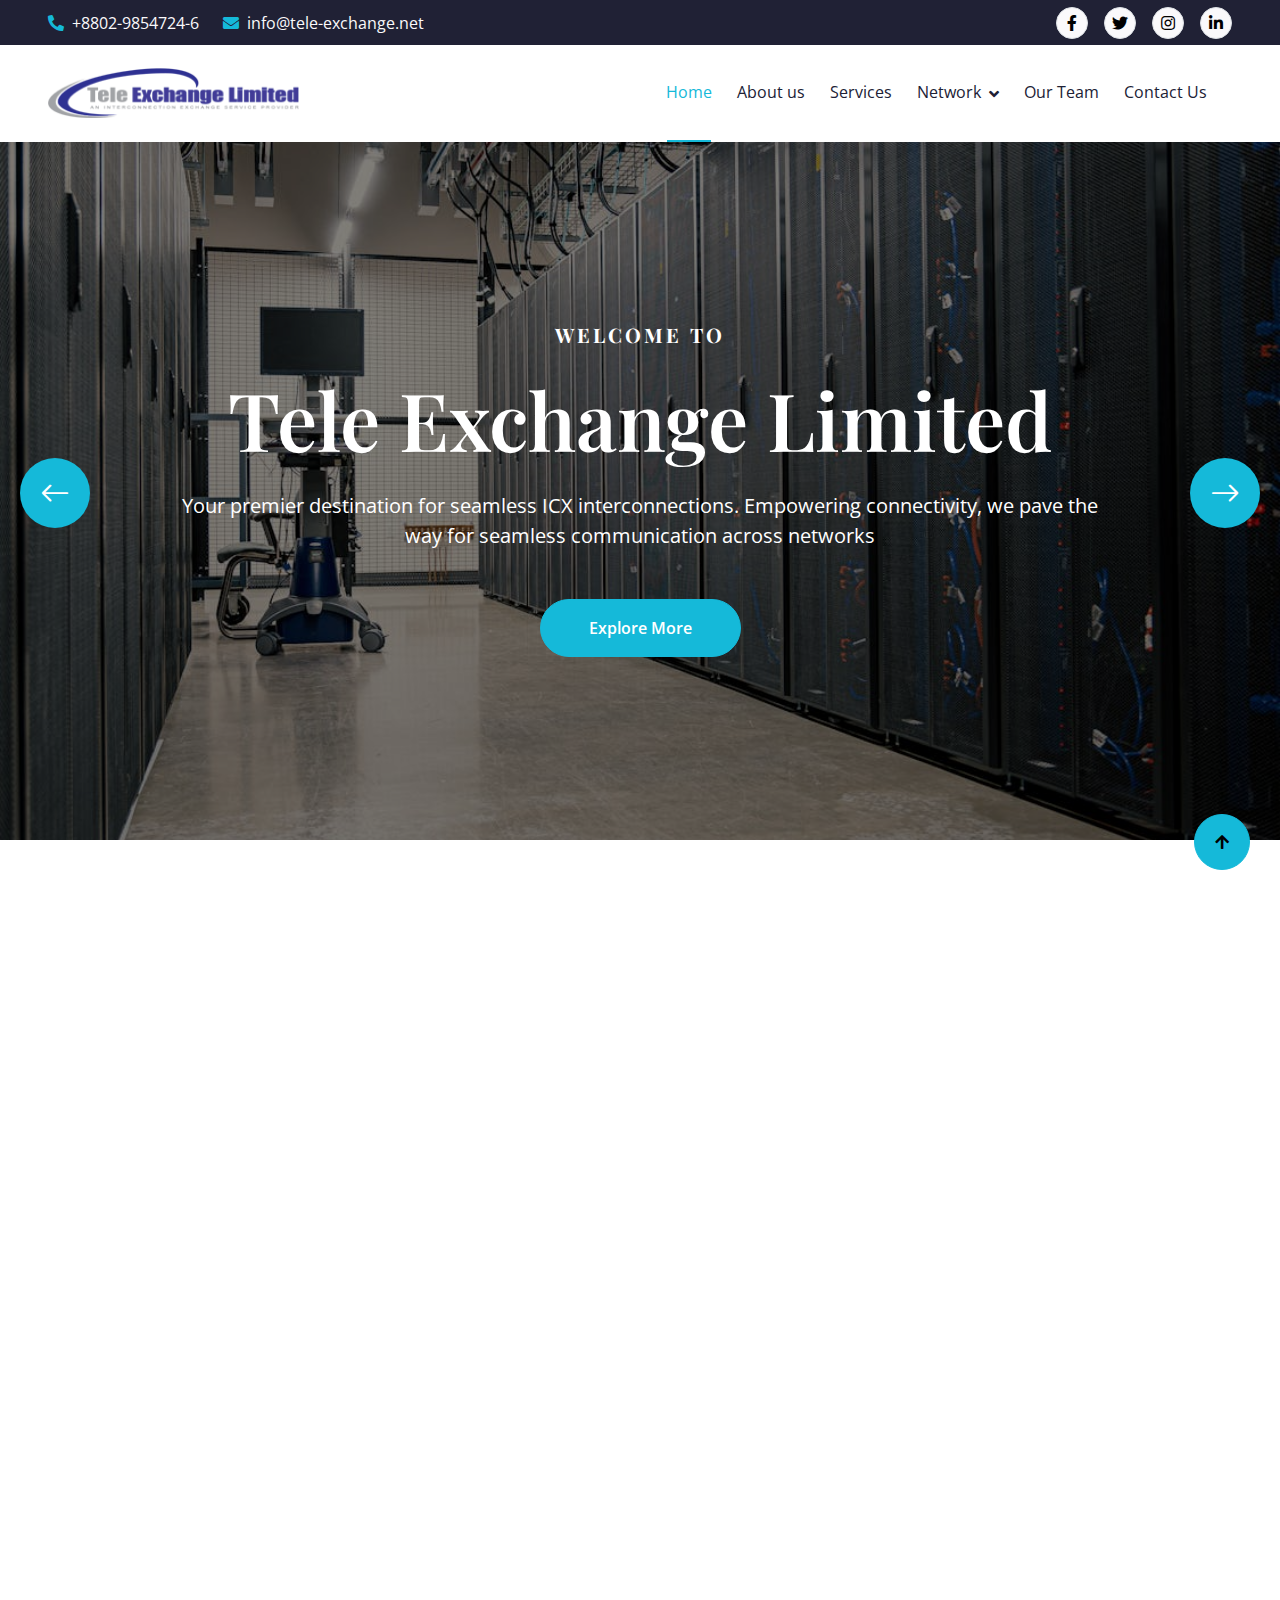
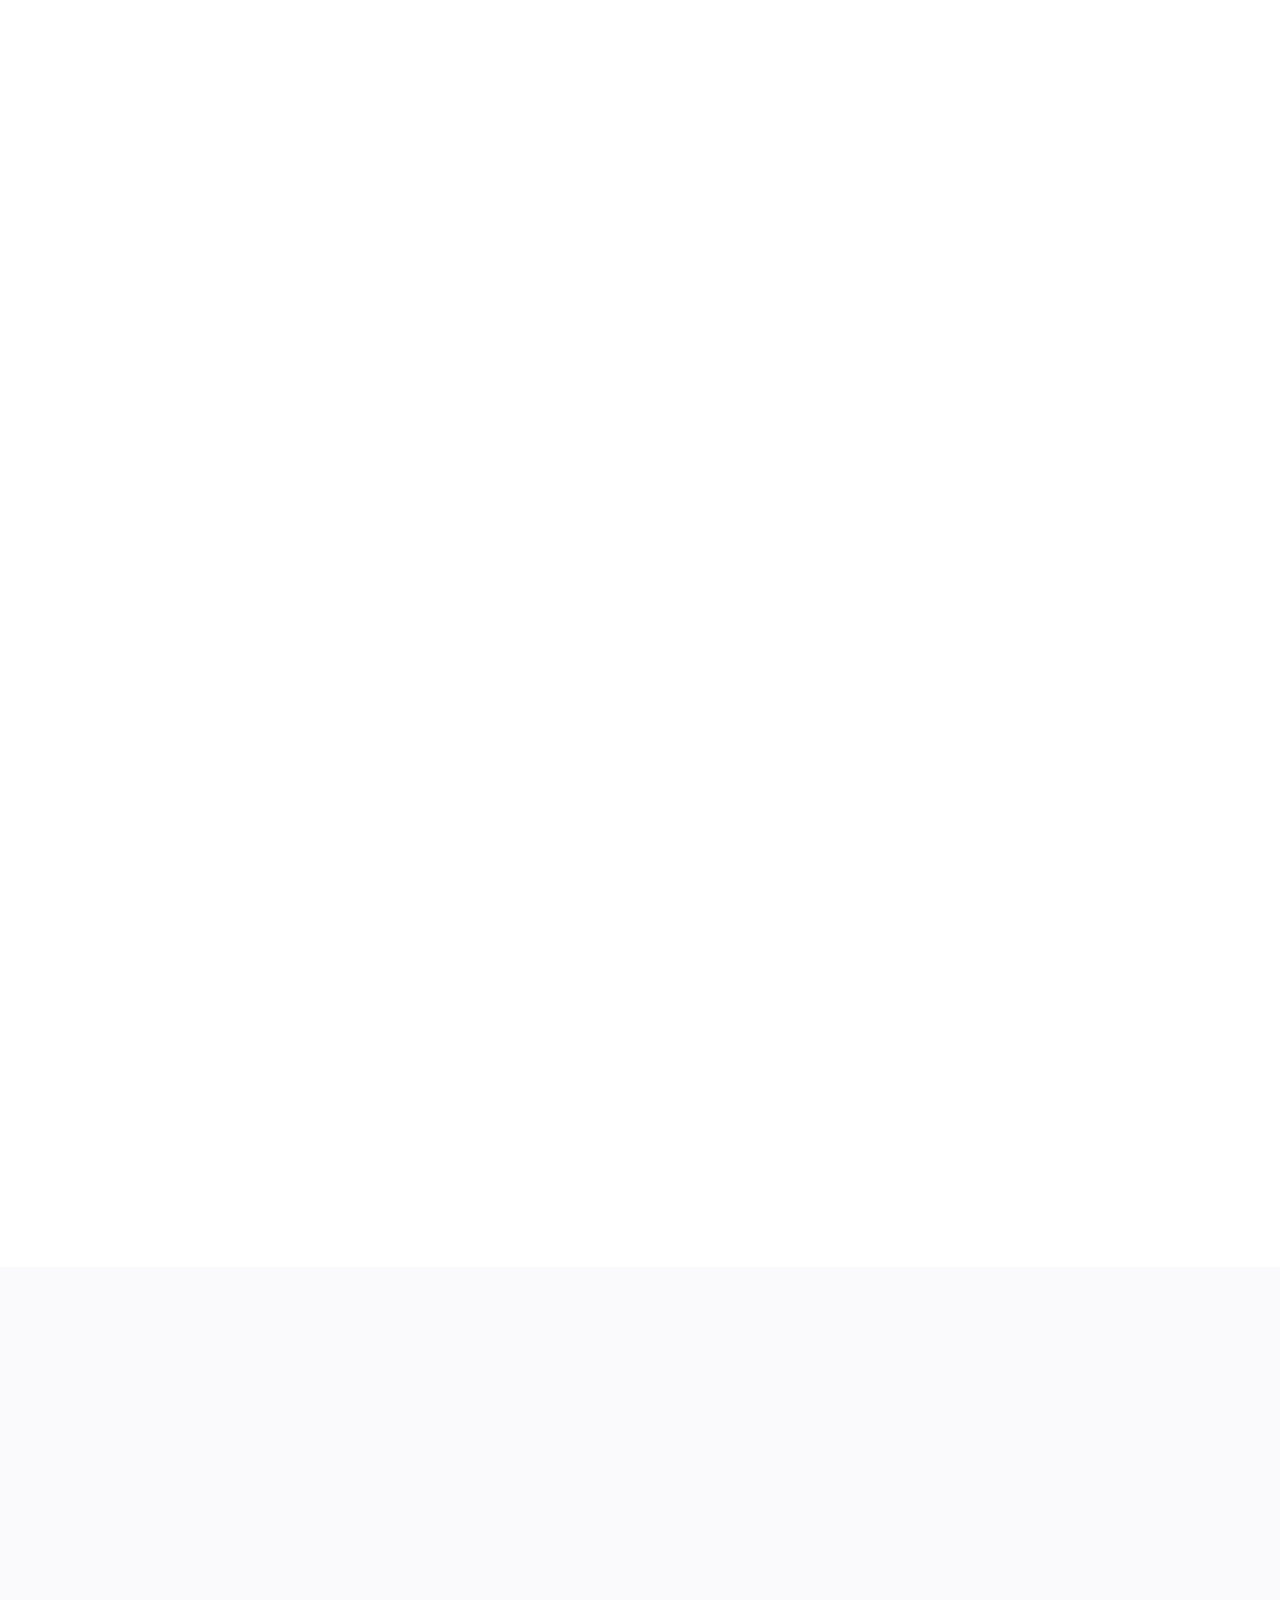
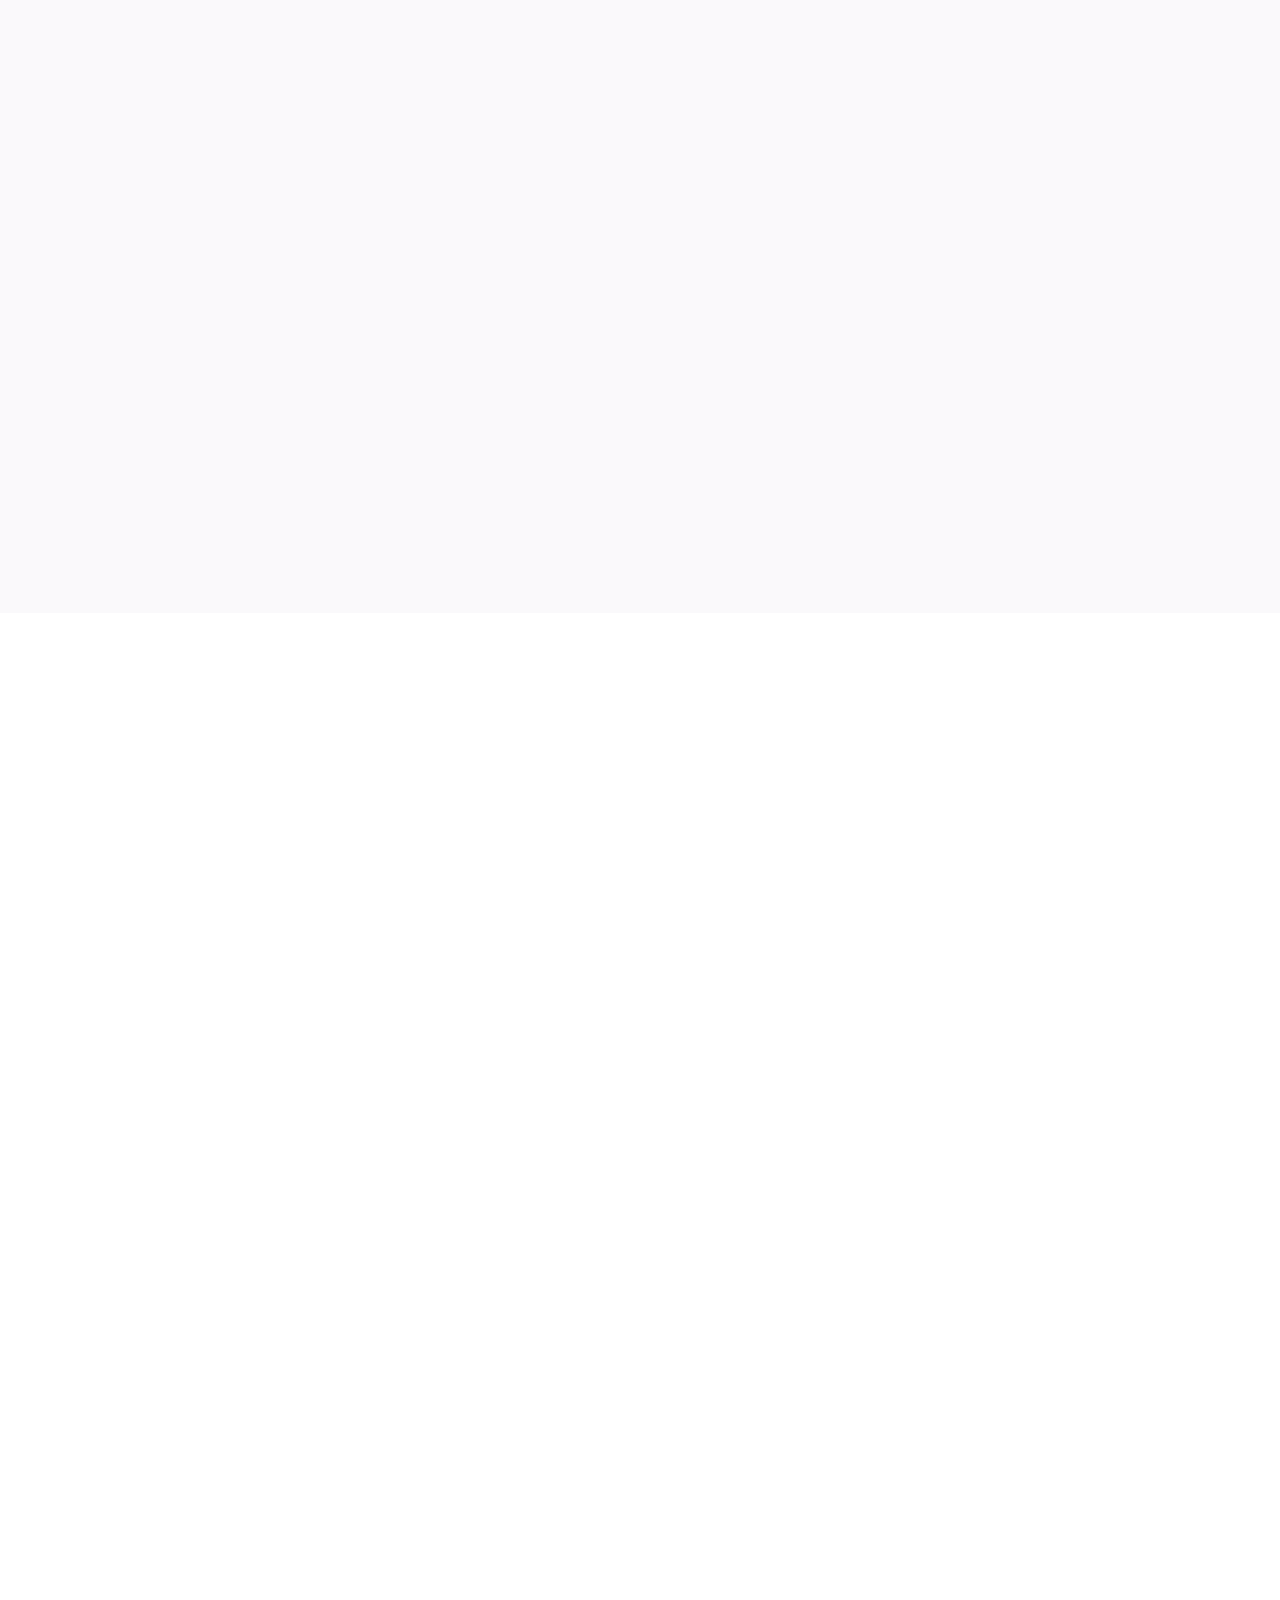
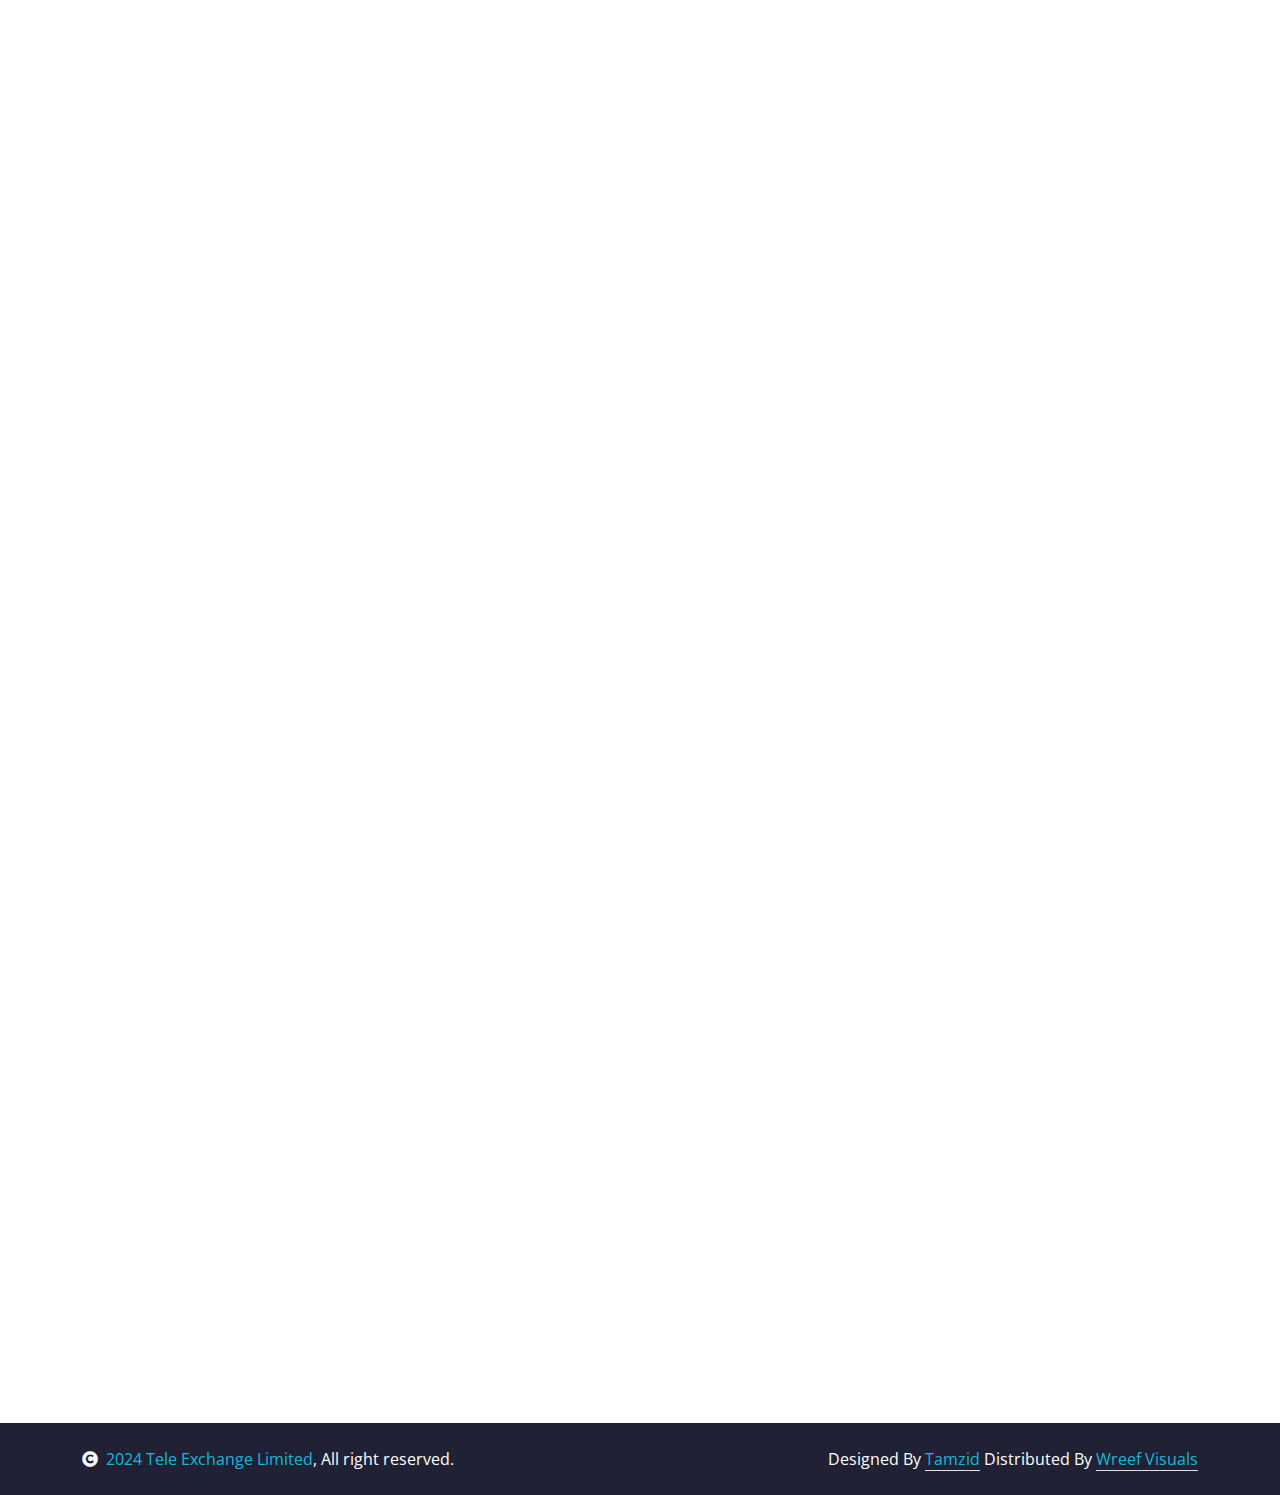
==== commit 2e04fb83: "production v0.0.3" ====
--- a/index.html
+++ b/index.html
@@ -209,7 +209,7 @@
                         </div>
                         <div class="service-content rounded-bottom bg-light p-4">
                             <div class="service-content-inner">
-                                <h5 class="mb-4">LIG connectivity to NMC</h5>
+                                <h5 class="mb-3">LIG connectivity to NMC</h5>
                                 <p class="mb-4 py-3">Providing LIG connectivity to National Monitoring Cell (NMC) for
                                     tracing
                                     out miscreants.</p>
@@ -227,14 +227,11 @@
                         <div class="service-content rounded-bottom bg-light p-4">
                             <div class="service-content-inner">
                                 <h5 class="mb-4">Traffic Monitoring support</h5>
-<<<<<<< HEAD
-                                <p class="mb-4 py-4">Providing traffic monitoring support to BTRC.</p>
-                                <a href="#" class="btn btn-primary rounded-pill text-white py-2 px-4 mb-2">Read More</a>
-=======
-                                <p class="mb-4">Providing traffic monitoring support to BTRC.</p>
+                                <p class="mb-4 py-2">Providing traffic monitoring support and Generating Call Detail
+                                    Records
+                                    (CDR) for BTRC</p>
                                 <a href="./service.html"
                                     class="btn btn-primary rounded-pill text-white py-2 px-4 mb-2">Read More</a>
->>>>>>> 3450248ba54a35f0438c8080fc68927dd34ad8cf
                             </div>
                         </div>
                     </div>
--- a/css/style.css
+++ b/css/style.css
@@ -1058,7 +1058,7 @@
 
 /*** Contact Start ***/
 .contact {
-    background: linear-gradient(rgba(21, 185, 217, 0.9), rgba(21, 185, 217, 0.9)), url(../image/carousel-2.jpeg);
+    background: linear-gradient(rgba(21, 185, 217, 0.9), rgba(21, 185, 217, 0.9)), url(../image/carousel-2.jpg);
     background-position: center center;
     background-repeat: no-repeat;
     background-size: cover;
